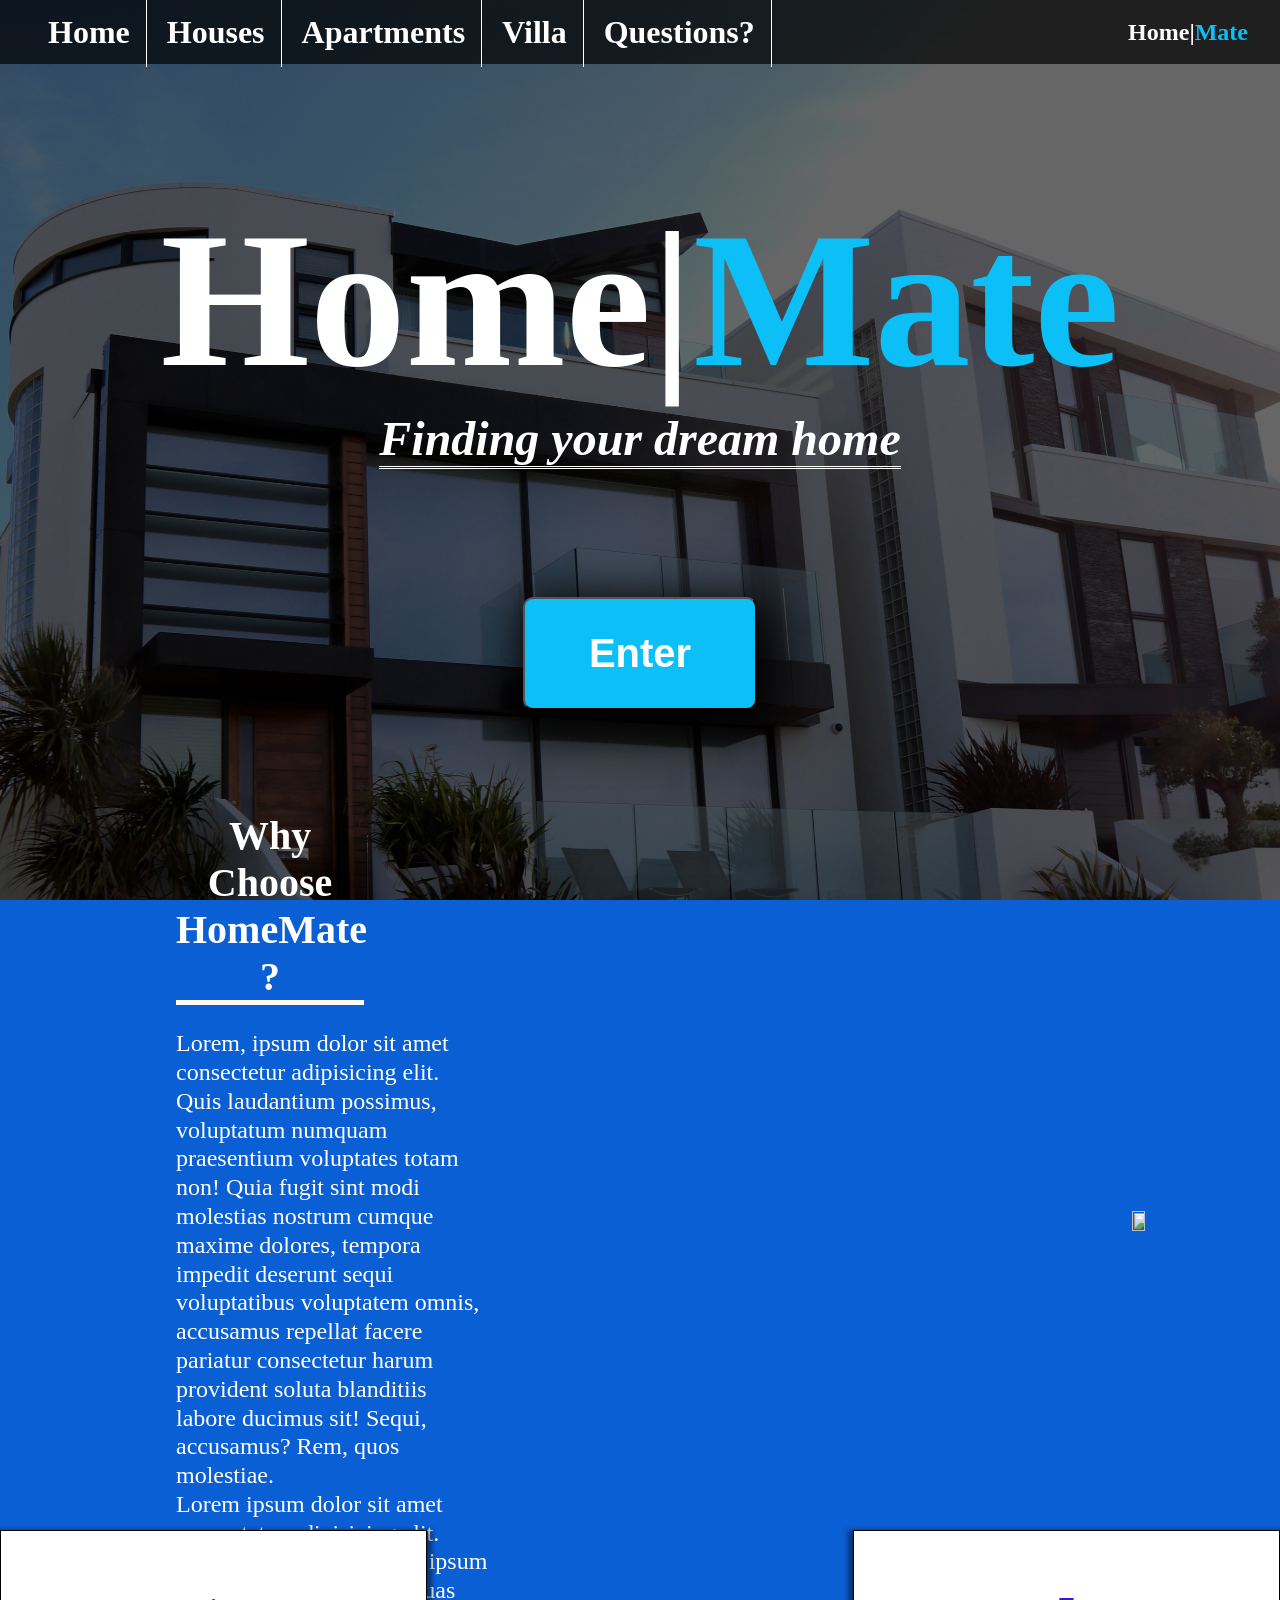
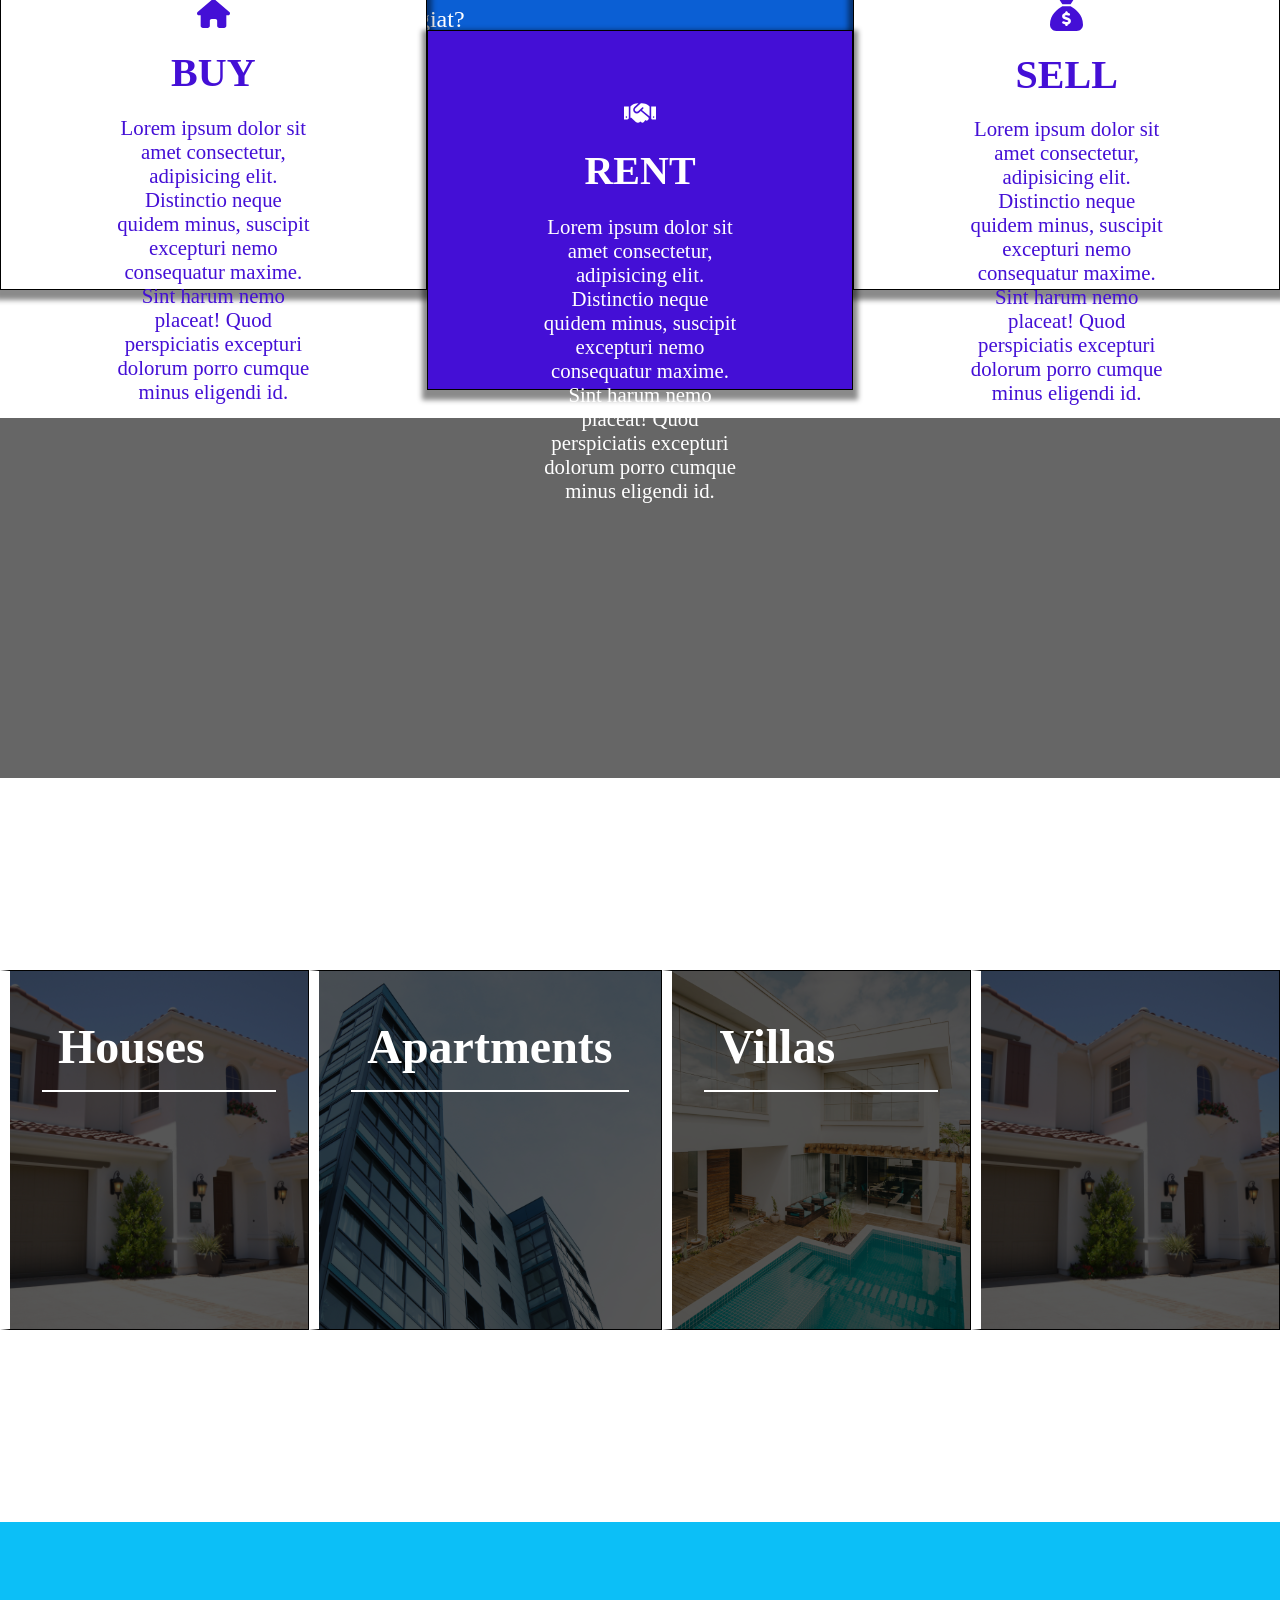
==== index.html @ 6c39e460 "First draft of the landing page Basic design of the landing page." ====
<!DOCTYPE html>

<html>
    <head>
        <meta charset="utf-8">
        <meta http-equiv="X-UA-Compatible" content="IE=edge">
        <title></title>
        <meta name="description" content="">
        <meta name="viewport" content="width=device-width, initial-scale=1">
        <link href="/your_path_to_version_6_files/css/fontawesome.css" rel="stylesheet">
        <link rel="stylesheet" href="css/main.css">
    </head>
    <body>
        <header>
            <nav>
                <ul>
                    <li>Home</li>
                    <li>Houses</li>
                    <li>Apartments</li>
                    <li>Villa</li>
                    <li>Questions?</li>
                </ul>
                <h2>Home|<span data-colour="blue">Mate</h2>
            </nav>
            <div class="hero">
                <h1 class="test">Home|<span data-colour="blue">Mate</span></h1>
                <h2>Finding your dream home</h2>
                <button class="hero-button">Enter</button>
            </div>
        </header>
        <main>
            <div class="description">
                <div class="des-container">
                    <div class="des-text">
                        <h3>Why Choose HomeMate ?</h3>
                <p>Lorem, ipsum dolor sit amet consectetur adipisicing elit. Quis laudantium possimus, voluptatum numquam praesentium voluptates totam non! Quia fugit sint modi molestias nostrum cumque maxime dolores, tempora impedit deserunt sequi voluptatibus voluptatem omnis, accusamus repellat facere pariatur consectetur harum provident soluta blanditiis labore ducimus sit! Sequi, accusamus? Rem, quos molestiae.</p>
                <p>Lorem ipsum dolor sit amet consectetur adipisicing elit. Cumque nesciunt suscipit ipsum aliquam sequi voluptate quas reiciendis tempore sed fugiat?</p>
                    </div>
                    <div class="des-image">
                        <img src="/pexels-sora-shimazaki-5668859.jpg" alt="">
                    </div>
                </div>
            </div>
            <div class="offer-selection">
            <div class="offers" data-bg-colour="white" data-colour-font="blue">
                <img src="/house-solid.svg" alt="">
                <h3>BUY</h3>
                <div class="offers-text">
                    <p>Lorem ipsum dolor sit amet consectetur, adipisicing elit. Distinctio neque quidem minus, suscipit excepturi nemo consequatur maxime. Sint harum nemo placeat! Quod perspiciatis excepturi dolorum porro cumque minus eligendi id.</p>
                </div>
            </div>
            <div class="offers" data-bg-colour="blue" data-colour="white">
                <img src="/handshake-solid.svg" alt="">
                <h3>RENT</h3>
                <div class="offers-text">
                    <p>Lorem ipsum dolor sit amet consectetur, adipisicing elit. Distinctio neque quidem minus, suscipit excepturi nemo consequatur maxime. Sint harum nemo placeat! Quod perspiciatis excepturi dolorum porro cumque minus eligendi id.</p>
                </div>
            </div>
            <div class="offers" data-bg-colour="white" data-colour-font="blue">
                <img src="/sack-dollar-solid.svg" alt="" >
                <h3>SELL</h3>
                <div class="offers-text">
                    <p>Lorem ipsum dolor sit amet consectetur, adipisicing elit. Distinctio neque quidem minus, suscipit excepturi nemo consequatur maxime. Sint harum nemo placeat! Quod perspiciatis excepturi dolorum porro cumque minus eligendi id.</p>
                </div>
            </div>
            </div>
            <div class="img-scroll">
            </div>
            <div class="selection">
                <div class="select house">
                    <h3>Houses</h3>
                </div>
                <div class="select apartment">
                    <h3>Apartments</h3>
                </div>
                <div class="select villa">
                    <h3>Villas</h3>
                </div>
                <div class="select house"></div>
            </div>
        </main>
        <footer>

        </footer>
        
        <script src="" async defer></script>
    </body>
</html>
---- css/main.css ----
*
{
    margin: 0;
    padding: 0;
    box-sizing: border-box;
}

img
{
    max-width: 100%;
    display: block;
}

nav
{
    width: 100%;
    height: 7vh;
    background-color: rgba(0, 0, 0, 0.692);
    color: white;
    position: fixed;
    padding: 2rem;
    display: flex;
    align-items: center;
    justify-content: space-between;

}

nav ul li
{
    display: inline-block;
    font-size: 2rem;
    font-weight: bold;
    padding: 1rem;
    border-right: 1px solid white;
}

.hero
{
    width: 100%;
    min-height: 100vh;
    
    background: url('../hero.jpg');
    background-color: rgba(0,0,0,.6);
    background-blend-mode: multiply;
    background-size: cover;
    background-position: center;
    color: white;
    display: flex;
    align-items: center;
    justify-content: center;
    flex-direction: column;
}


.test
{
    font-size: 12rem;
    
}

[data-colour="blue"]
{
    color: #0CBFF7;
}
[data-bg-colour="blue"]
{
    background-color: #440FD6;
    position: relative;
    top: 100px;
}
[data-bg-colour="white"]
{
    background-color: white;
}
[data-colour="white"]
{
    color: white;
}

[data-colour-font="blue"]
{
    color: #440FD6;
}

.hero h2
{
    font-size: 3rem;
    font-style: italic;
    border-bottom: 3px double white;
}

.hero-button
{
    padding: 2rem 4rem;
    font-size: 2.5rem;
    border-radius: 10px;
    margin-top: 8rem;
    background-color: #0CBFF7;
    color: white;
    box-shadow: 10px 10px 50px 10px black;
    cursor: pointer;
    font-weight: bold;
}

.description
{
    width: 100%;
    height: 70vh;
    background-color: #0B5FD4;
    color: white;
    display: flex;
    align-items: center;
    justify-content: center;
    flex-direction: column;
}

.description h3
{
    width: 60%;
    font-size: 2.5rem;
    border-bottom: 5px solid white;
    text-align: center;
    margin-bottom: 1.5rem;
}

.des-container
{
    width: 80%;
    height: 90%;
    padding-top: 1rem;
    display: flex;
    align-items: center;
    justify-content: space-between;
}

.des-text
{
    max-width: 40%;
    height: auto;
    padding: 3rem;
}

.des-image
{
    max-width: 40%;
    height: auto;
}

.des-image img
{
    width: 80%;
    height: 80%;
}

.des-container p
{
    font-size: 1.5rem;
    line-height: 1.8rem;
}

.offer-selection
{
    background-color: #0B5FD4;
    display: flex;
    align-items: center;
    justify-content: space-between;
    flex-basis: auto;
}

.offers
{
    height: 40vh;
    border: 1px solid black;
    display: flex;
    align-items: center;
    justify-content: space-evenly;
    flex-direction: column;
    padding: 3rem;
    box-shadow: 0 5px 5px 5px rgba(0, 0, 0, 0.459);
}

.offers h3
{
    font-size: 2.5rem;
    
}

.offers img
{
    width: 10%;
    height: auto;
}

.offers-text
{
    width: 60%;
    height: 40%;
    font-size: 1.3rem;
    line-height: 1.5rem;
    text-align: center;
}

.img-scroll
{
    margin-top: 8rem;
    width: 100%;
    height: 40vh;
 background-image: url('/pexels-allyson-salness-8288962.jpg');
 background-color: rgba(0,0,0,.6);
 background-blend-mode: multiply;
 background-size: cover;
 background-attachment: fixed;
  background-position: center;
}

footer
{
    width: 100%;
    height: 10vh;
    background-color: #0CBFF7;
}

.selection
{
    margin-block: 12rem;
    width: 100%;
    height: 40vh;
    display: flex;
    flex-basis: auto;
}

.select
{
    border: 1px solid black;
    height: 100%;
    padding: 2rem;
    width: 30%;
    
    
}

.house
{
    background-image: url('/house.jpg');
    background-color: #000000a9;
    background-blend-mode: multiply;
    background-position: center;
    background-size: cover;
    border-left: 10px solid white;
}

.villa
{
    background-image: url('/villa.jpg');
    background-color: #000000a9;
    background-blend-mode: multiply;
    background-position: center;
    background-size: cover;
    border-left: 10px solid white;
}

.apartment
{
    background-image: url('/apartment.jpg');
    background-color: #000000a9;
    background-blend-mode: multiply;
    background-position: center;
    background-size: cover;
    border-left: 10px solid white;
}

.select h3
{
    padding: 1rem;
    font-size: 3rem;
    border-bottom: 2px solid white;
    color: white;
}
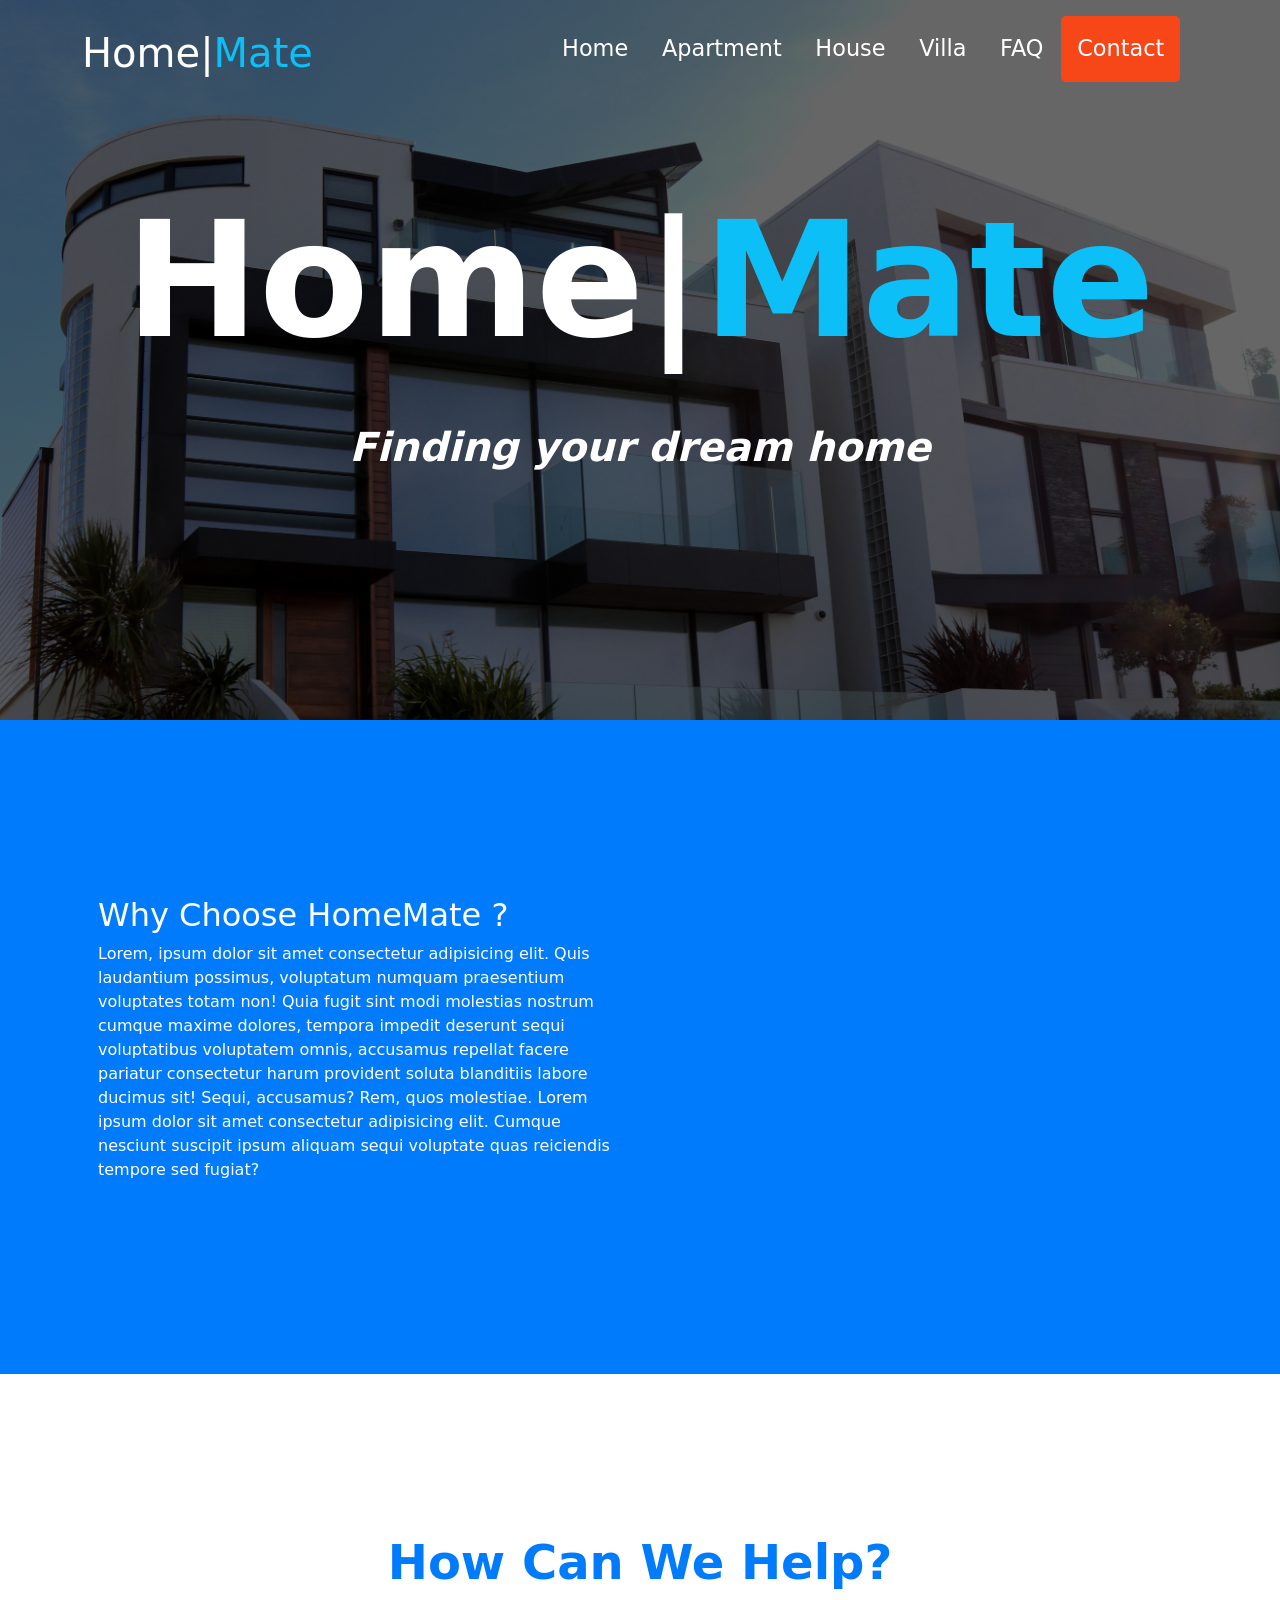
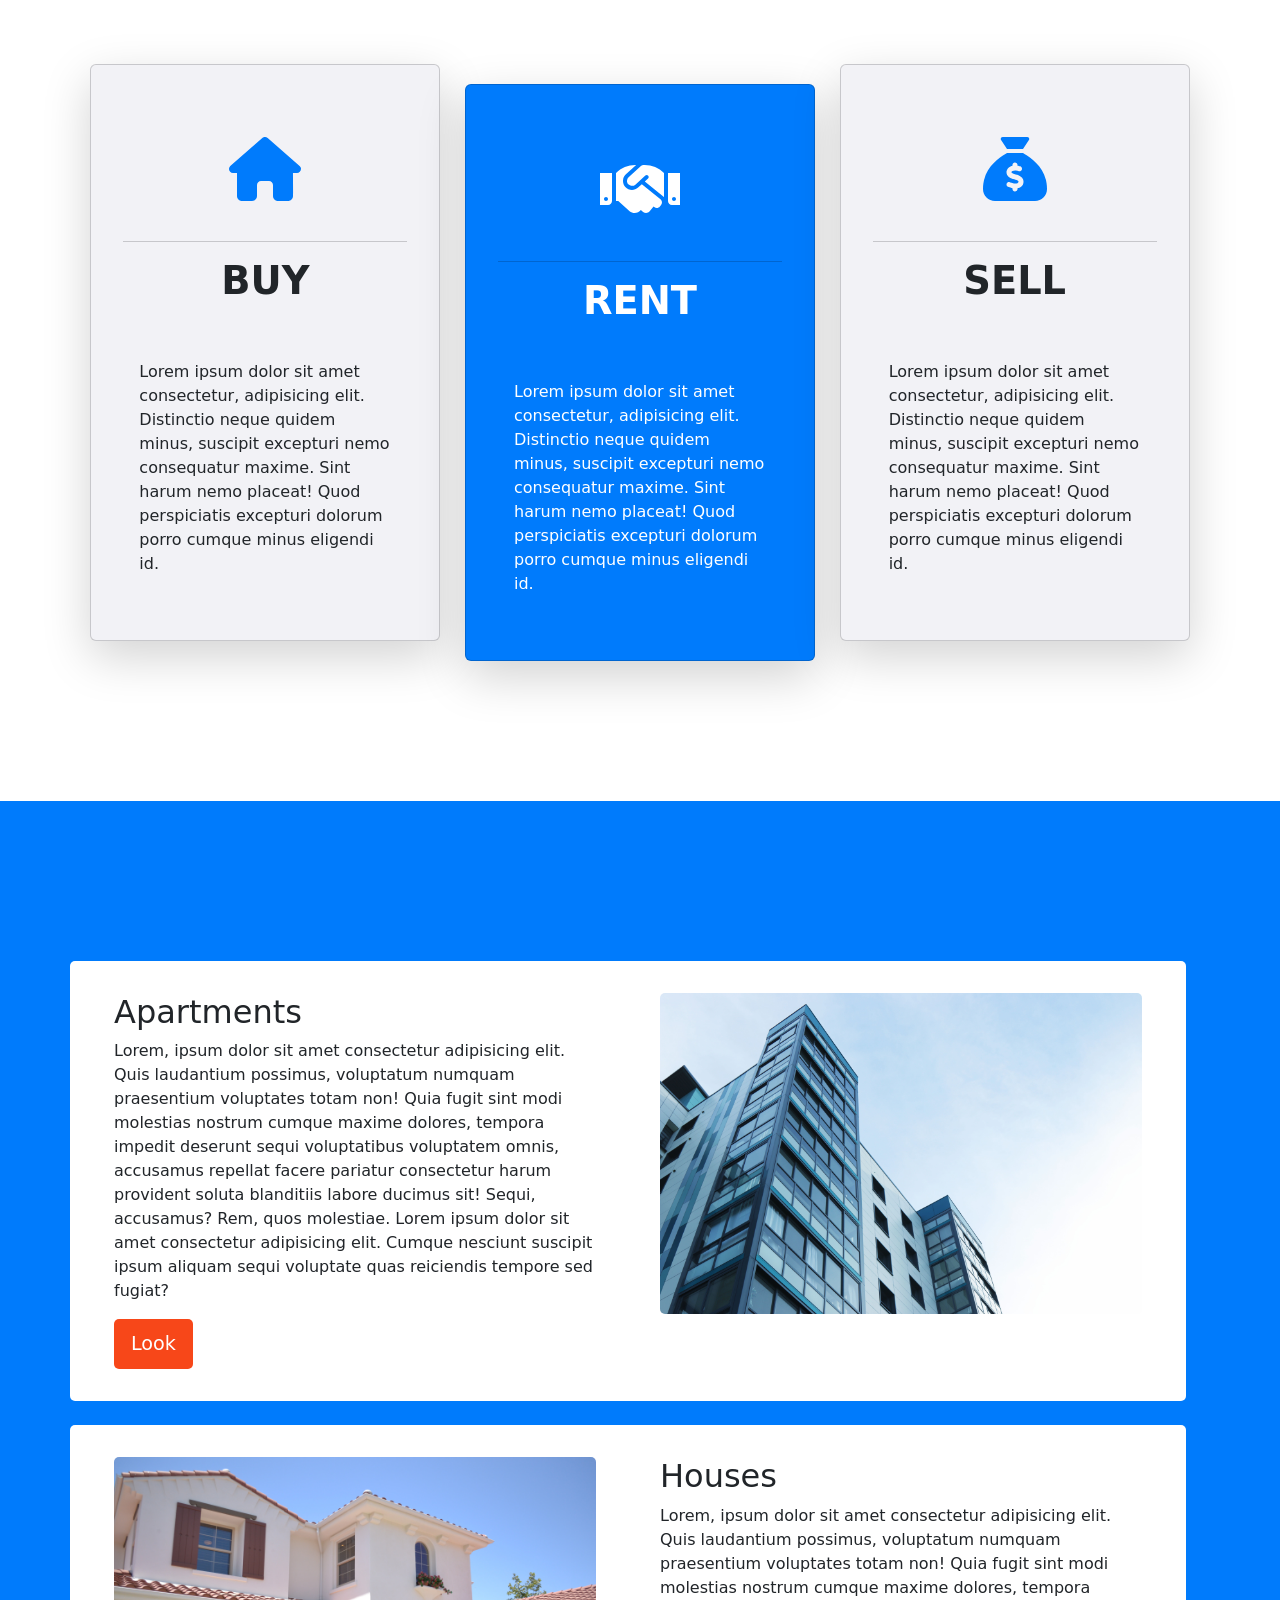
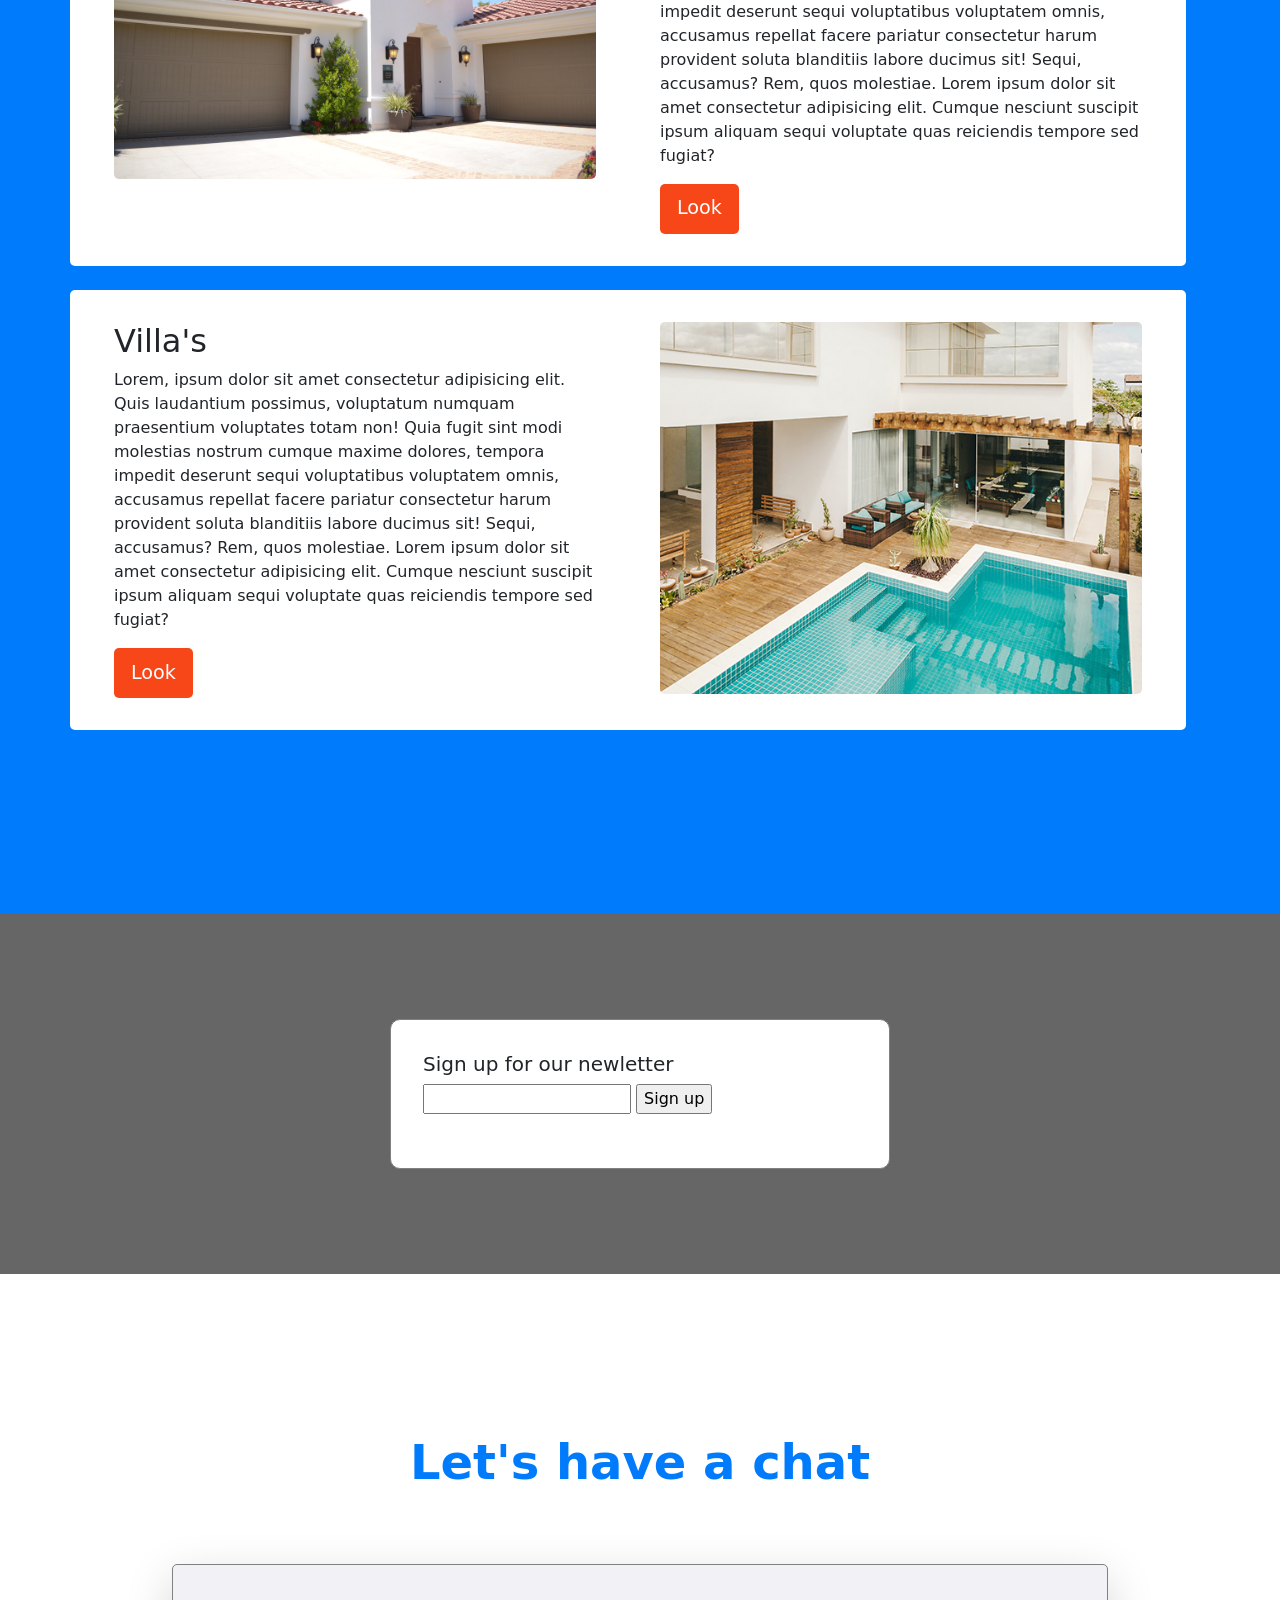
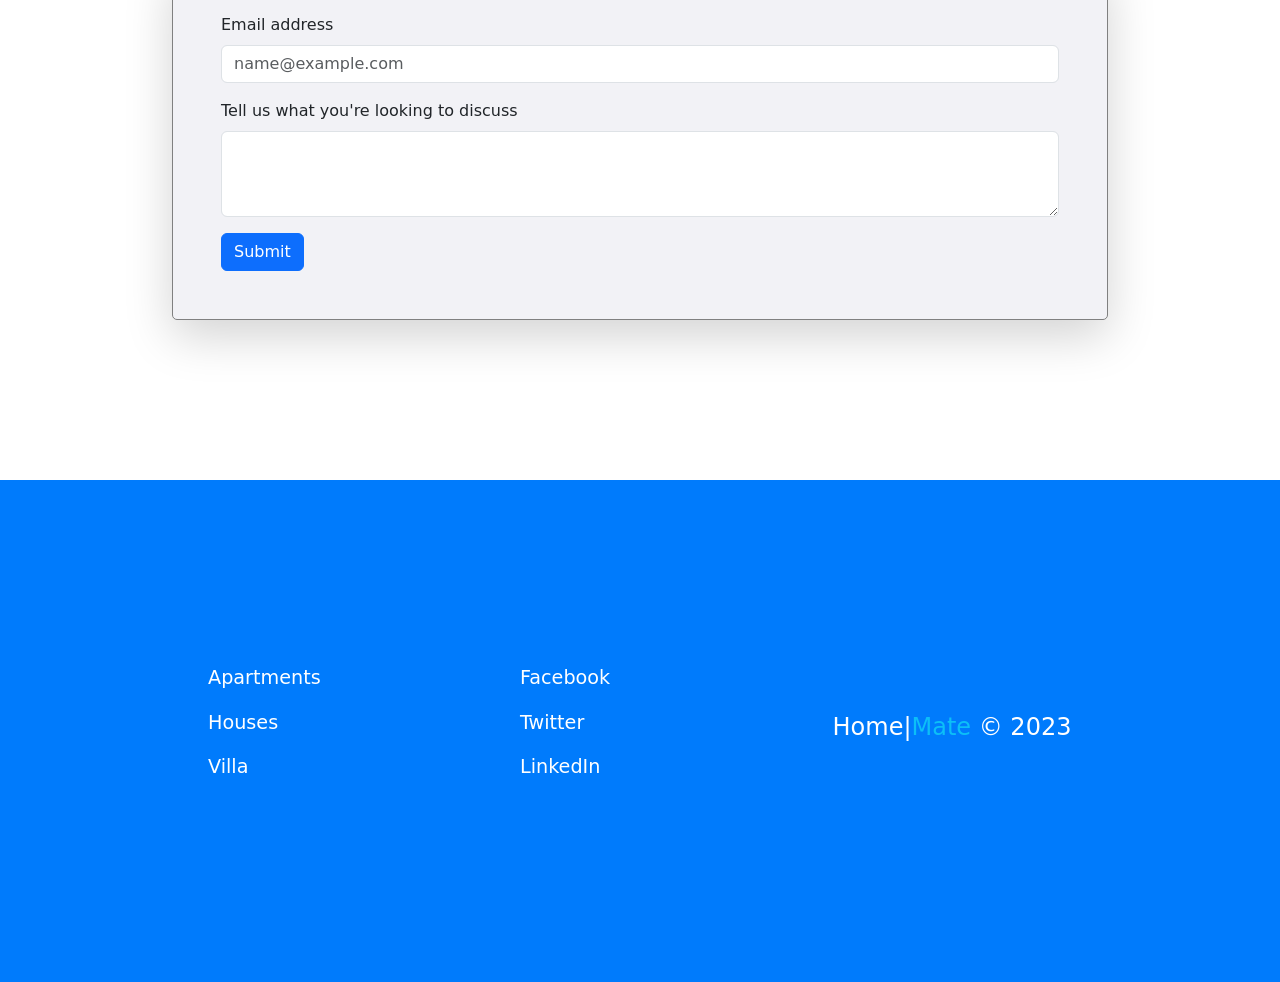
==== commit 1da20eaa: "This is a quick one day template home page" ====
--- a/index.html
+++ b/index.html
@@ -1,88 +1,173 @@
-<!DOCTYPE html>
-
-<html>
-    <head>
-        <meta charset="utf-8">
-        <meta http-equiv="X-UA-Compatible" content="IE=edge">
-        <title></title>
-        <meta name="description" content="">
-        <meta name="viewport" content="width=device-width, initial-scale=1">
-        <link href="/your_path_to_version_6_files/css/fontawesome.css" rel="stylesheet">
-        <link rel="stylesheet" href="css/main.css">
-    </head>
-    <body>
-        <header>
-            <nav>
-                <ul>
-                    <li>Home</li>
-                    <li>Houses</li>
-                    <li>Apartments</li>
-                    <li>Villa</li>
-                    <li>Questions?</li>
-                </ul>
-                <h2>Home|<span data-colour="blue">Mate</h2>
-            </nav>
-            <div class="hero">
-                <h1 class="test">Home|<span data-colour="blue">Mate</span></h1>
-                <h2>Finding your dream home</h2>
-                <button class="hero-button">Enter</button>
-            </div>
-        </header>
-        <main>
-            <div class="description">
-                <div class="des-container">
-                    <div class="des-text">
-                        <h3>Why Choose HomeMate ?</h3>
-                <p>Lorem, ipsum dolor sit amet consectetur adipisicing elit. Quis laudantium possimus, voluptatum numquam praesentium voluptates totam non! Quia fugit sint modi molestias nostrum cumque maxime dolores, tempora impedit deserunt sequi voluptatibus voluptatem omnis, accusamus repellat facere pariatur consectetur harum provident soluta blanditiis labore ducimus sit! Sequi, accusamus? Rem, quos molestiae.</p>
-                <p>Lorem ipsum dolor sit amet consectetur adipisicing elit. Cumque nesciunt suscipit ipsum aliquam sequi voluptate quas reiciendis tempore sed fugiat?</p>
-                    </div>
-                    <div class="des-image">
-                        <img src="/pexels-sora-shimazaki-5668859.jpg" alt="">
-                    </div>
-                </div>
-            </div>
-            <div class="offer-selection">
-            <div class="offers" data-bg-colour="white" data-colour-font="blue">
-                <img src="/house-solid.svg" alt="">
-                <h3>BUY</h3>
-                <div class="offers-text">
-                    <p>Lorem ipsum dolor sit amet consectetur, adipisicing elit. Distinctio neque quidem minus, suscipit excepturi nemo consequatur maxime. Sint harum nemo placeat! Quod perspiciatis excepturi dolorum porro cumque minus eligendi id.</p>
-                </div>
-            </div>
-            <div class="offers" data-bg-colour="blue" data-colour="white">
-                <img src="/handshake-solid.svg" alt="">
-                <h3>RENT</h3>
-                <div class="offers-text">
-                    <p>Lorem ipsum dolor sit amet consectetur, adipisicing elit. Distinctio neque quidem minus, suscipit excepturi nemo consequatur maxime. Sint harum nemo placeat! Quod perspiciatis excepturi dolorum porro cumque minus eligendi id.</p>
-                </div>
-            </div>
-            <div class="offers" data-bg-colour="white" data-colour-font="blue">
-                <img src="/sack-dollar-solid.svg" alt="" >
-                <h3>SELL</h3>
-                <div class="offers-text">
-                    <p>Lorem ipsum dolor sit amet consectetur, adipisicing elit. Distinctio neque quidem minus, suscipit excepturi nemo consequatur maxime. Sint harum nemo placeat! Quod perspiciatis excepturi dolorum porro cumque minus eligendi id.</p>
-                </div>
-            </div>
-            </div>
-            <div class="img-scroll">
-            </div>
-            <div class="selection">
-                <div class="select house">
-                    <h3>Houses</h3>
-                </div>
-                <div class="select apartment">
-                    <h3>Apartments</h3>
-                </div>
-                <div class="select villa">
-                    <h3>Villas</h3>
-                </div>
-                <div class="select house"></div>
-            </div>
-        </main>
-        <footer>
-
-        </footer>
-        
-        <script src="" async defer></script>
-    </body>
+<!doctype html>
+<html lang="en">
+    <head>
+<meta name="description" content="">
+<meta http-equiv="Content-Type" content="text/html;charset=UTF-8">
+<title>Home-Mate</title>
+<link href="https://cdn.jsdelivr.net/npm/bootstrap@5.0.2/dist/css/bootstrap.min.css" rel="stylesheet" integrity="sha384-EVSTQN3/azprG1Anm3QDgpJLIm9Nao0Yz1ztcQTwFspd3yD65VohhpuuCOmLASjC" crossorigin="anonymous">
+<link rel="stylesheet" href="css/style.css">
+    </head>
+    <body>
+        <header class="head">
+            <nav class="container nav-test">
+                <div class="logo">
+                    <h1>Home|<span class="babyblue">Mate</span></h1>
+                </div>
+                <ul>
+                    <li>Home</li>
+                    <li>Apartment</li>
+                    <li>House</li>
+                    <li>Villa</li>
+                    <li>FAQ</li>
+                    <li class="cta-button-li">Contact</li>
+                </ul>
+            </nav>
+
+            <div class="hero">
+                <p class="hero-main">Home|<span class="babyblue">Mate</span></p>
+                <p class="hero-sub">Finding your dream home</p>
+
+            </div>
+        </header>
+        <main>
+            <div class="description-bg container-fluid">
+            <section class="description container row">
+                <div class="col description-text">
+                    <h2>Why Choose HomeMate ?</h2>
+                    <p>Lorem, ipsum dolor sit amet consectetur adipisicing elit. Quis laudantium possimus, voluptatum numquam praesentium voluptates totam non! Quia fugit sint modi molestias nostrum cumque maxime dolores, tempora impedit deserunt sequi voluptatibus voluptatem omnis, accusamus repellat facere pariatur consectetur harum provident soluta blanditiis labore ducimus sit! Sequi, accusamus? Rem, quos molestiae. Lorem ipsum dolor sit amet consectetur adipisicing elit. Cumque nesciunt suscipit ipsum aliquam sequi voluptate quas reiciendis tempore sed fugiat?</p>
+                </div>
+                <div class="col description-img">
+                    <img src="hand.jpg" alt="">
+                </div>
+            </section>
+            </div>
+            <div class="cards-bg container-fluid">
+                <h2>How Can We Help?</h2>
+                <section class="cards container row gx-3">
+                    <div class="col card-div">
+                        <div class="card c-1 shadow-lg">
+                            <div class="card-header">
+                                <img src="/house-solid.svg" class="card-img-top img-fluid" alt="...">
+                            </div>
+                            <div class="card-body">
+                                <h3>BUY</h2>
+                                <p>Lorem ipsum dolor sit amet consectetur, adipisicing elit. Distinctio neque quidem minus, suscipit excepturi nemo consequatur maxime. Sint harum nemo placeat! Quod perspiciatis excepturi dolorum porro cumque minus eligendi id.</p>
+                            </div>
+                        </div>
+                    </div>
+
+                    <div class="col card-div">
+                        <div class="card c-2 shadow-lg">
+                            <div class="card-header">
+                                <img src="/handshake-solid.svg" class="card-img-top img-fluid" alt="...">
+                            </div>
+                            <div class="card-body">
+                                <h3>RENT</h2>
+                                <p>Lorem ipsum dolor sit amet consectetur, adipisicing elit. Distinctio neque quidem minus, suscipit excepturi nemo consequatur maxime. Sint harum nemo placeat! Quod perspiciatis excepturi dolorum porro cumque minus eligendi id.</p>
+                            </div>
+                        </div>
+                    </div>
+
+                    <div class="col card-div">
+                        <div class="card c-3 shadow-lg">
+                            <div class="card-header">
+                                <img src="/sack-dollar-solid.svg" class="card-img-top img-fluid" alt="...">
+                            </div>
+                            <div class="card-body">
+                                <h3>SELL</h2>
+                                <p>Lorem ipsum dolor sit amet consectetur, adipisicing elit. Distinctio neque quidem minus, suscipit excepturi nemo consequatur maxime. Sint harum nemo placeat! Quod perspiciatis excepturi dolorum porro cumque minus eligendi id.</p>
+                            </div>
+                        </div>
+                    </div>
+
+                </section>
+                </div>
+
+                <div class="buildings-bg container-fluid">
+                    <section>
+                    <div class="buildings container row">
+                        <div class="col building-text b-1-t">
+                            <h2>Apartments</h2>
+                            <p>Lorem, ipsum dolor sit amet consectetur adipisicing elit. Quis laudantium possimus, voluptatum numquam praesentium voluptates totam non! Quia fugit sint modi molestias nostrum cumque maxime dolores, tempora impedit deserunt sequi voluptatibus voluptatem omnis, accusamus repellat facere pariatur consectetur harum provident soluta blanditiis labore ducimus sit! Sequi, accusamus? Rem, quos molestiae. Lorem ipsum dolor sit amet consectetur adipisicing elit. Cumque nesciunt suscipit ipsum aliquam sequi voluptate quas reiciendis tempore sed fugiat?</p>
+                            <button class="btn cta-button" type="button">Look</button>
+                        </div>
+                        <div class="col building-img b-1-i">
+                            <img src="apartment.jpg" alt="">
+                        </div>
+                    </div>
+
+                    <div class="buildings container row">
+                        <div class="col building-img">
+                            <img src="house.jpg" alt="">
+                        </div>
+                        <div class="col building-text">
+                            <h2>Houses</h2>
+                            <p>Lorem, ipsum dolor sit amet consectetur adipisicing elit. Quis laudantium possimus, voluptatum numquam praesentium voluptates totam non! Quia fugit sint modi molestias nostrum cumque maxime dolores, tempora impedit deserunt sequi voluptatibus voluptatem omnis, accusamus repellat facere pariatur consectetur harum provident soluta blanditiis labore ducimus sit! Sequi, accusamus? Rem, quos molestiae. Lorem ipsum dolor sit amet consectetur adipisicing elit. Cumque nesciunt suscipit ipsum aliquam sequi voluptate quas reiciendis tempore sed fugiat?</p>
+                            <button class="btn cta-button" type="button">Look</button>
+                        </div>
+                        
+                    </div>
+
+                    <div class="buildings container row">
+                        <div class="col building-text b-3-t">
+                            <h2>Villa's</h2>
+                            <p>Lorem, ipsum dolor sit amet consectetur adipisicing elit. Quis laudantium possimus, voluptatum numquam praesentium voluptates totam non! Quia fugit sint modi molestias nostrum cumque maxime dolores, tempora impedit deserunt sequi voluptatibus voluptatem omnis, accusamus repellat facere pariatur consectetur harum provident soluta blanditiis labore ducimus sit! Sequi, accusamus? Rem, quos molestiae. Lorem ipsum dolor sit amet consectetur adipisicing elit. Cumque nesciunt suscipit ipsum aliquam sequi voluptate quas reiciendis tempore sed fugiat?</p>
+                            <button class="btn cta-button" type="button">Look</button>
+                        </div>
+                        <div class="col building-img b-3-i">
+                            <img src="re-villa.jpg" alt="">
+                        </div>
+                    </div>
+                </section>
+                    </div>
+
+                    <div class="img-scroll">
+                        <form class="news-letter" action="">
+                            <h5>Sign up for our newletter</h5>
+                            <input type="text">
+                            <input type="button" value="Sign up">
+                        </form>
+                    </div>
+
+                <div class="form-bg container-fluid">
+                <section class="form container">
+                    <h2>Let's have a chat</h2>
+                    <form class="shadow-lg">
+                        <div class="mb-3">
+                            <label for="exampleFormControlInput1" class="form-label">Email address</label>
+                            <input type="email" class="form-control" id="exampleFormControlInput1" placeholder="name@example.com">
+                          </div>
+                          <div class="mb-3">
+                            <label for="exampleFormControlTextarea1" class="form-label">Tell us what you're looking to discuss</label>
+                            <textarea class="form-control" id="exampleFormControlTextarea1" rows="3"></textarea>
+                          </div>
+                        <button type="submit" class="btn btn-primary">Submit</button>
+                      </form>
+                </section>
+                </div>
+        </main>
+        <footer class="footer-bg container-fluid">
+            <div class="footer container row">
+                <div class="col footer-list">
+                    <ul>
+                        <li>Apartments</li>
+                        <li>Houses</li>
+                        <li>Villa</li>
+                    </ul>
+                </div>
+                <div class="col footer-list">
+                    <ul>
+                    <li>Facebook</li>
+                    <li>Twitter</li>
+                    <li>LinkedIn</li>
+                    </ul>
+            </div>
+            <div class="col footer-copy" >
+                <h4>Home|<span class="babyblue">Mate</span> © 2023</h4>
+            </div>
+        </footer>
+        
+        <script src="https://cdn.jsdelivr.net/npm/bootstrap@5.0.2/dist/js/bootstrap.bundle.min.js" integrity="sha384-MrcW6ZMFYlzcLA8Nl+NtUVF0sA7MsXsP1UyJoMp4YLEuNSfAP+JcXn/tWtIaxVXM" crossorigin="anonymous"></script>
+        <script src="main.js"></script>
+    </body>
 </html>
--- a/css/style.css
+++ b/css/style.css
@@ -0,0 +1,338 @@
+:root
+{
+    --light-blue: #0CBFF7;
+    --blue: #008CE0;
+    --dark-blue: #007BFC;
+    --white: #fff;
+    --cta: #F74719;
+    --cta2: #F79D00;
+    --white-grey: #F2F2F6;
+
+}
+
+img
+{
+    width: 100%;
+}
+
+.babyblue
+{
+    color: var(--light-blue);
+}
+
+
+header
+{
+    color: var(--white);
+    background-image: url("../hero.jpg");
+    background-color: rgba(0,0,0,.6);
+    background-blend-mode: multiply;
+    min-height: 80vh;
+    background-size: cover;
+    background-position: center;
+}
+
+nav
+{
+    display: flex;
+    justify-content: space-between;
+    position: fixed;
+    top: 0;
+    left: 50%;
+    transform: translate(-50%,0);
+    margin: auto;
+    z-index: 10;
+
+}
+
+.nav-bg
+{
+    background-color: rgba(0,0,0,.6);
+    transition: all 0.3s linear;
+}
+
+.logo
+{
+    flex-basis: 20%;
+    display: flex;
+    justify-content: center;
+    align-items: center;
+}
+
+nav ul
+{
+    display: flex;
+    padding: 1rem;
+    list-style-type: none;
+    flex-basis: 60%;
+    display: flex;
+    justify-content: space-evenly;
+}
+
+nav ul li
+{
+    padding: 1rem;
+    font-size: 1.4rem;
+}
+
+.hero
+{
+    position: absolute;
+    left: 50%;
+    top: 30%;
+    transform: translate(-50%,-30%);
+    text-align: center;
+}
+
+.hero-main
+{
+    font-size: 10rem;
+    font-weight: bold;
+}
+
+.hero-sub
+{
+    font-size: 2.5rem;
+    font-weight: bold;
+    text-align: center;
+    font-style: italic;
+    padding-bottom: 2rem;
+}
+
+
+.cta-button
+{
+    background-color: var(--cta);
+    color: var(--white);
+    font-weight: 500;
+    font-size: 1.2rem;
+    padding: 0.6rem 1rem;
+    border-radius: 5px;
+}
+
+.cta-button-li
+{
+    background-color: var(--cta);
+    color: var(--white);
+    border-radius: 5px;
+}
+
+.description
+{
+    color: white;
+    padding: 1rem;
+}
+
+.description-bg
+{
+    padding: 10rem 3rem;
+    background-color: var(--dark-blue);
+    display: flex;
+    justify-content: center;
+}
+
+.description-text
+{
+    display: flex;
+    justify-content: center;
+    align-items: start;
+    flex-flow: column;
+}
+
+.description-img img
+{
+    border-radius: 5px;
+}
+
+.cards-bg
+{
+    padding: 10rem 3rem;
+    background-color: var(--white);
+    display: flex;
+    justify-content: center;
+    align-items: center;
+    flex-flow: column;
+}
+
+.cards-bg h2
+{
+    padding-bottom: 4rem;
+    font-weight: bold;
+    font-size: 3rem;
+    color: var(--dark-blue);
+}
+
+
+.card-div
+{
+    display: flex;
+    justify-content: center;
+    position: relative;
+}
+
+.card
+{
+    max-width: 350px;
+    padding: 2rem;
+   
+}
+
+.card h3
+{
+    font-size: 2.4rem;
+    font-weight: bold;
+    text-align: center;
+    padding-bottom: 3rem;
+}
+
+.card-header
+{
+    display: flex;
+    justify-content: center;
+    background-color: transparent;
+}
+
+.card-img-top
+{
+    max-width: 8rem;
+    max-height: 8rem;
+    padding-block: 2rem;
+}
+
+.c-1
+{
+    background-color: var(--white-grey);
+}
+
+.c-2
+{
+    background-color: var(--dark-blue);
+    color: var(--white);
+    position: absolute;
+    bottom: -20px;
+}
+
+.c-3
+{
+    background-color: var(--white-grey);
+}
+
+.buildings
+{
+    background-color: var(--white);
+    margin-bottom: 1.5rem;
+    border-radius: 5px;
+}
+
+.buildings-bg
+{
+    padding: 10rem 3rem;
+    background-color: var(--dark-blue);
+    display: flex;
+    justify-content: center;
+}
+
+.building-text
+{
+    display: flex;
+    justify-content: center;
+    align-items: start;
+    flex-flow: column;
+    padding: 2rem;
+}
+
+.building-img
+{
+    max-height: 580px;
+    padding: 2rem;
+    background-color: var(--white);
+}
+
+.building-img img
+{
+    border-radius: 5px;
+}
+
+.img-scroll
+{
+    width: 100%;
+    height: 40vh;
+ background-image: url('/pexels-allyson-salness-8288962.jpg');
+ background-color: rgba(0,0,0,.6);
+ background-blend-mode: multiply;
+ background-size: cover;
+ background-attachment: fixed;
+  background-position: center;
+  position: relative;
+}
+
+.news-letter
+{
+    background-color: white;
+    width: 500px;
+    height: 150px;
+    padding: 2rem;
+    position: absolute;
+    top: 50%;
+    left: 50%;
+    transform: translate(-50%, -50%);
+    border-radius: 10px;
+}
+
+.form-bg
+{
+    padding: 10rem;
+    background-color: var(--white);
+    display: flex;
+    justify-content: center;
+}
+
+form
+{
+    background-color: var(--white-grey);
+    padding: 3rem;
+    border: 1px solid grey;
+    border-radius: 5px;
+}
+
+.form h2
+{
+    text-align: center;
+    padding-bottom: 4rem;
+    font-weight: bold;
+    font-size: 3rem;
+    color: var(--dark-blue);
+}
+
+.footer-bg
+{
+    padding: 10rem;
+    background-color: var(--dark-blue);
+    display: flex;
+    justify-content: center;
+}
+
+.footer
+{
+    color: var(--white);
+}
+
+.footer-list ul
+{
+    padding: 1rem;
+    list-style-type: none;
+}
+
+.footer-list ul li
+{
+    font-size: 1.2rem;
+    padding: 0.5rem;
+
+}
+
+.footer-copy
+{
+    display: flex;
+    justify-content: center;
+    align-items: center;
+}
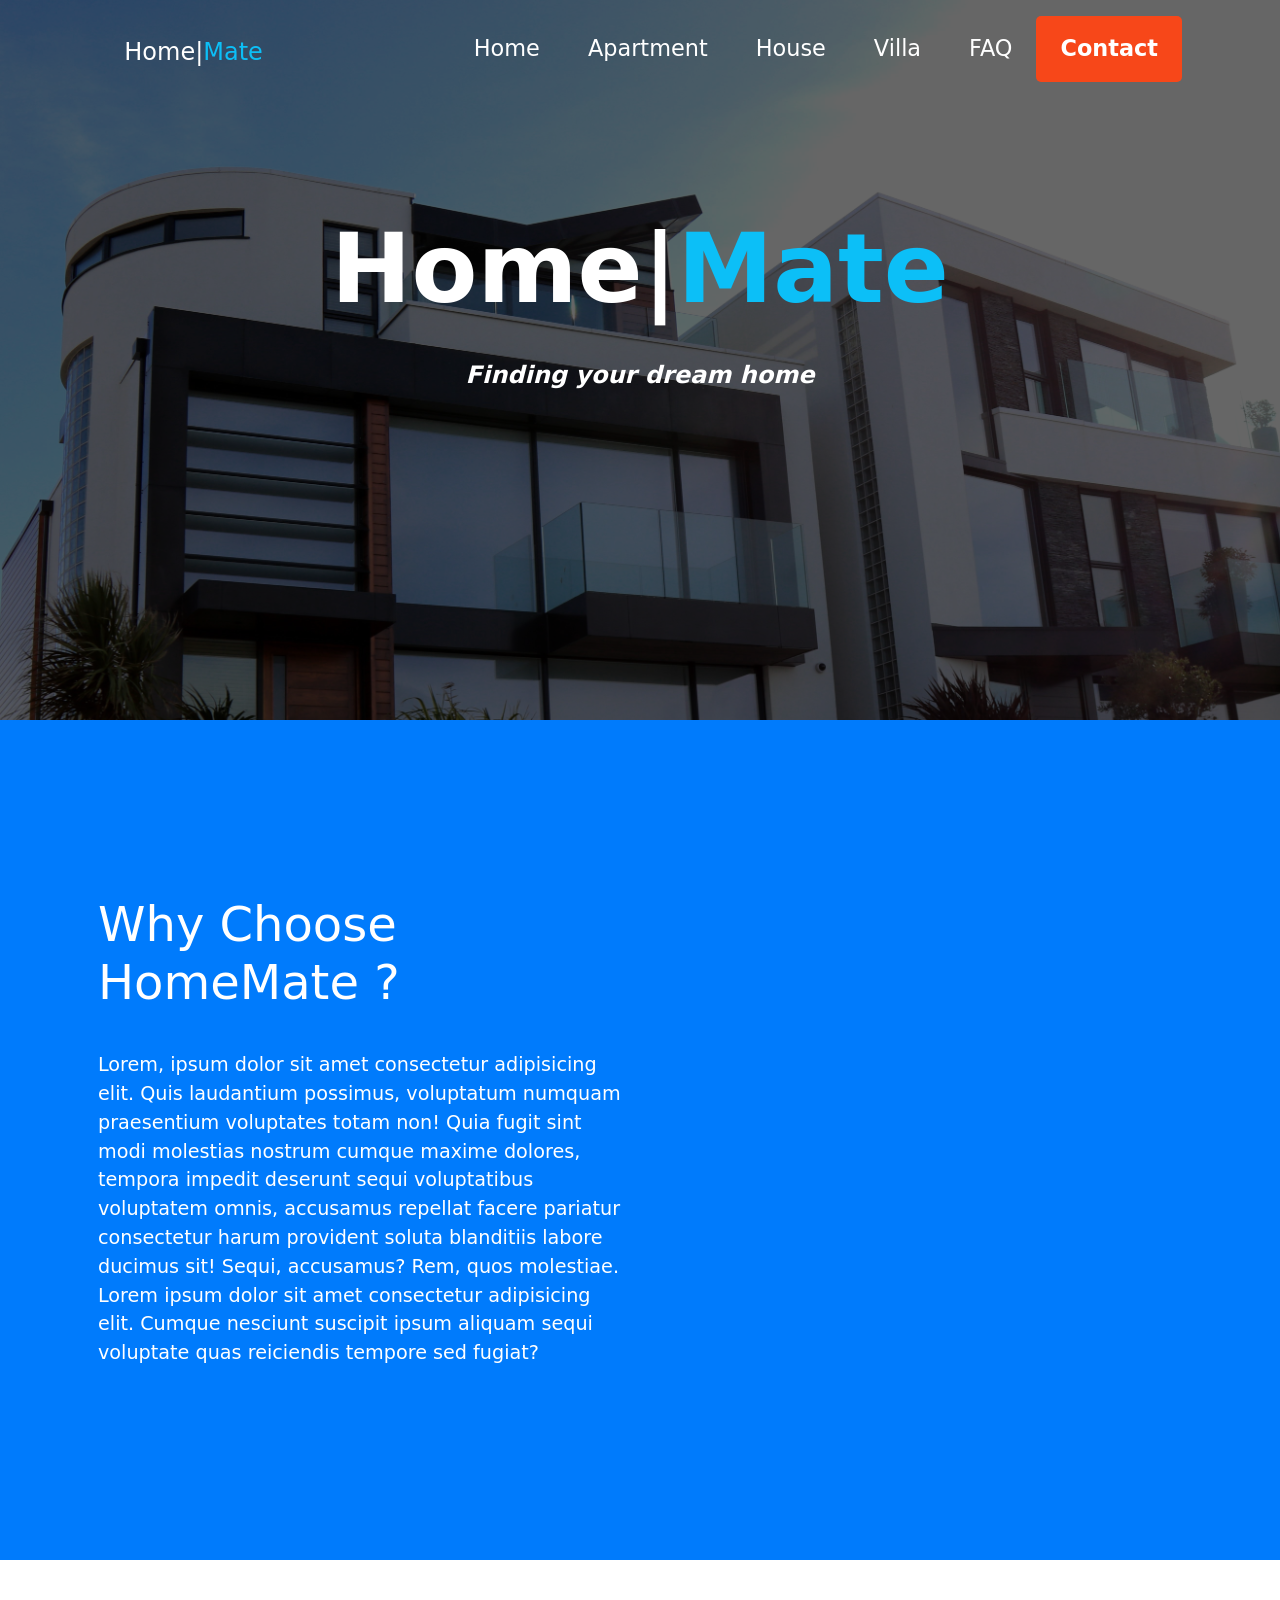
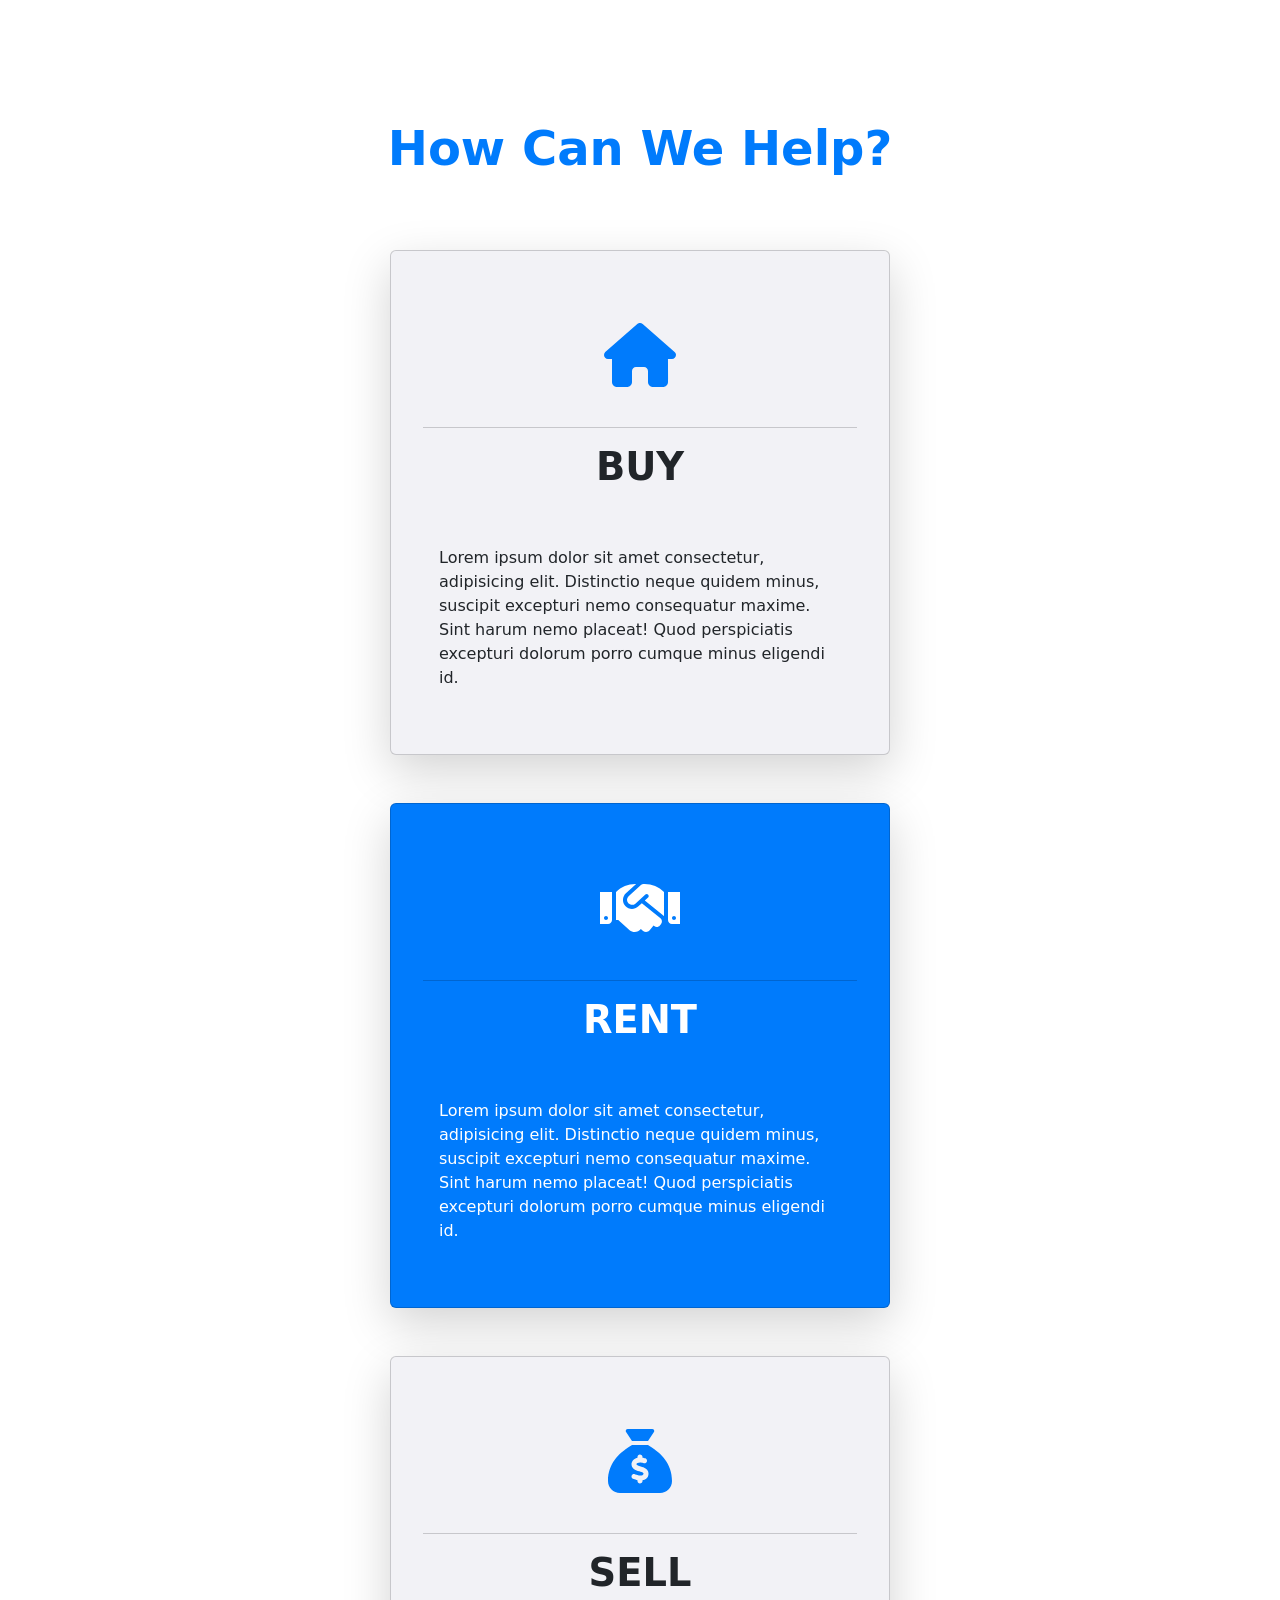
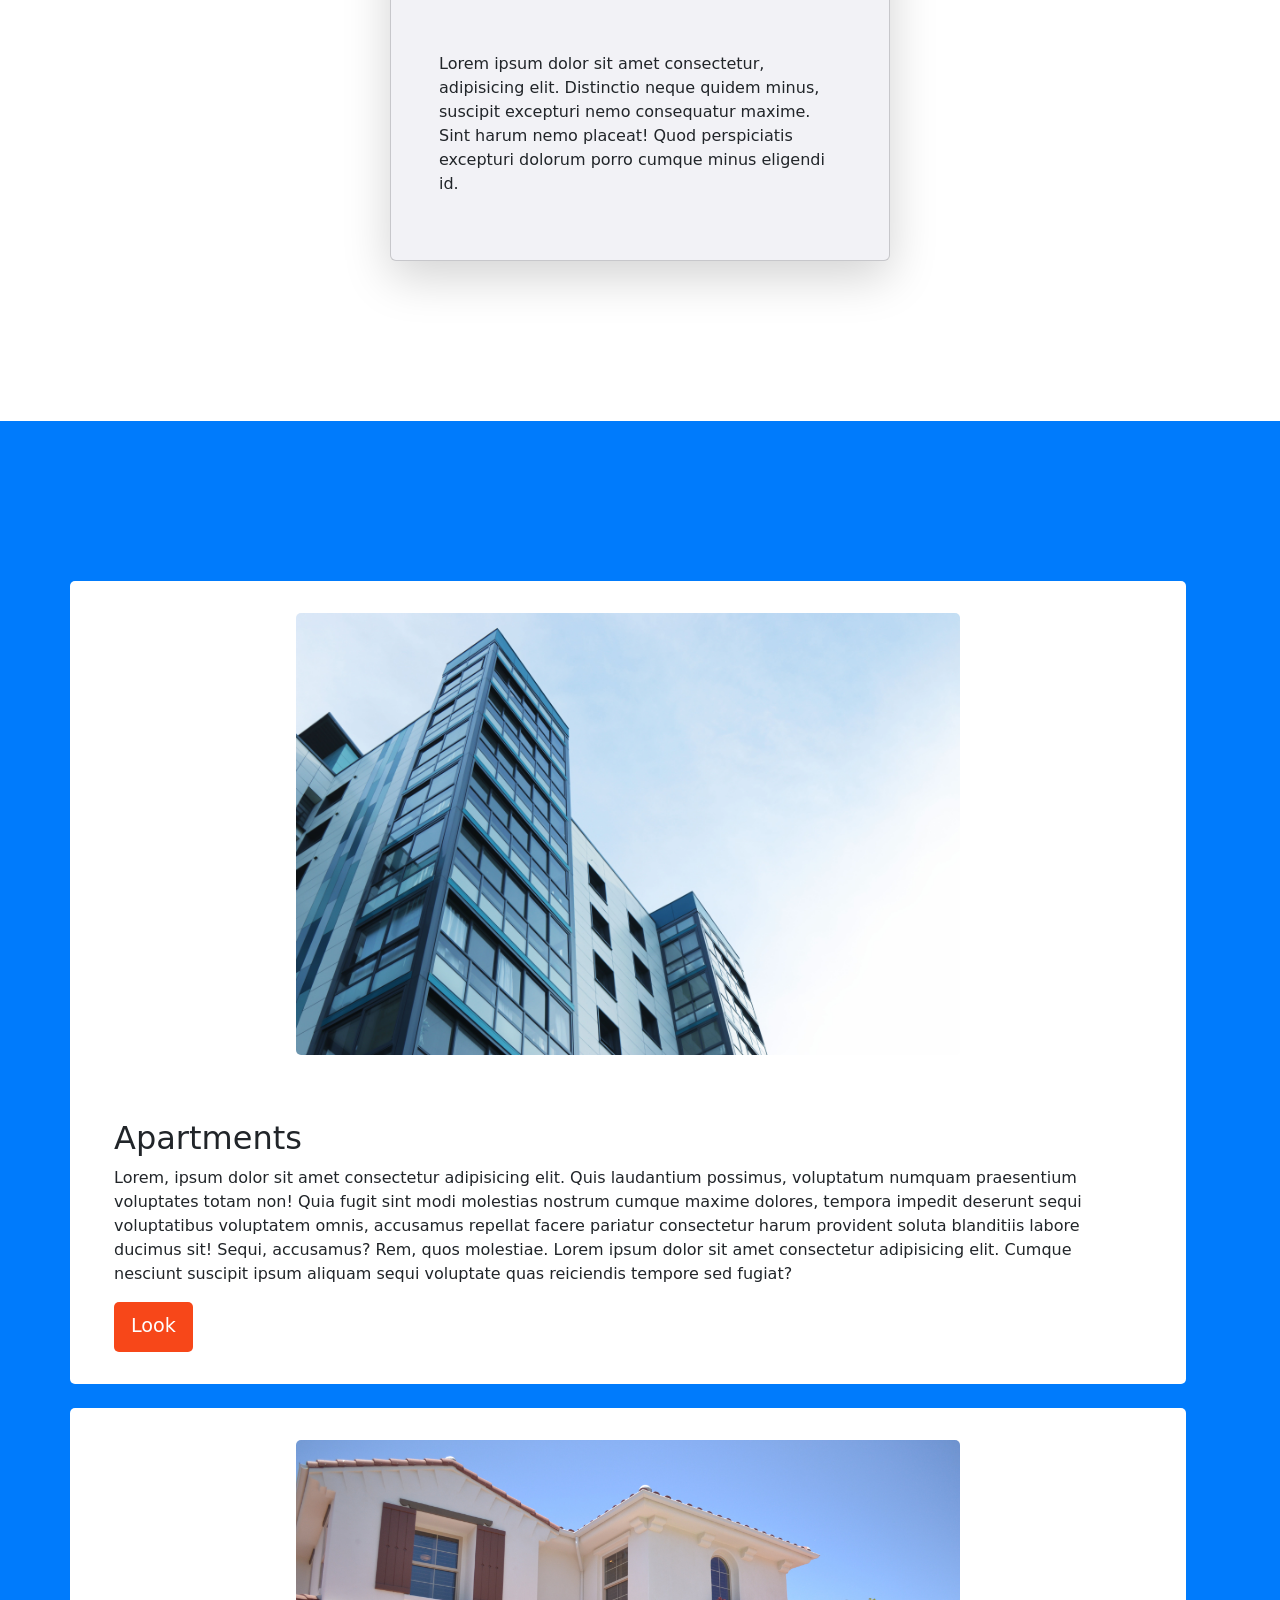
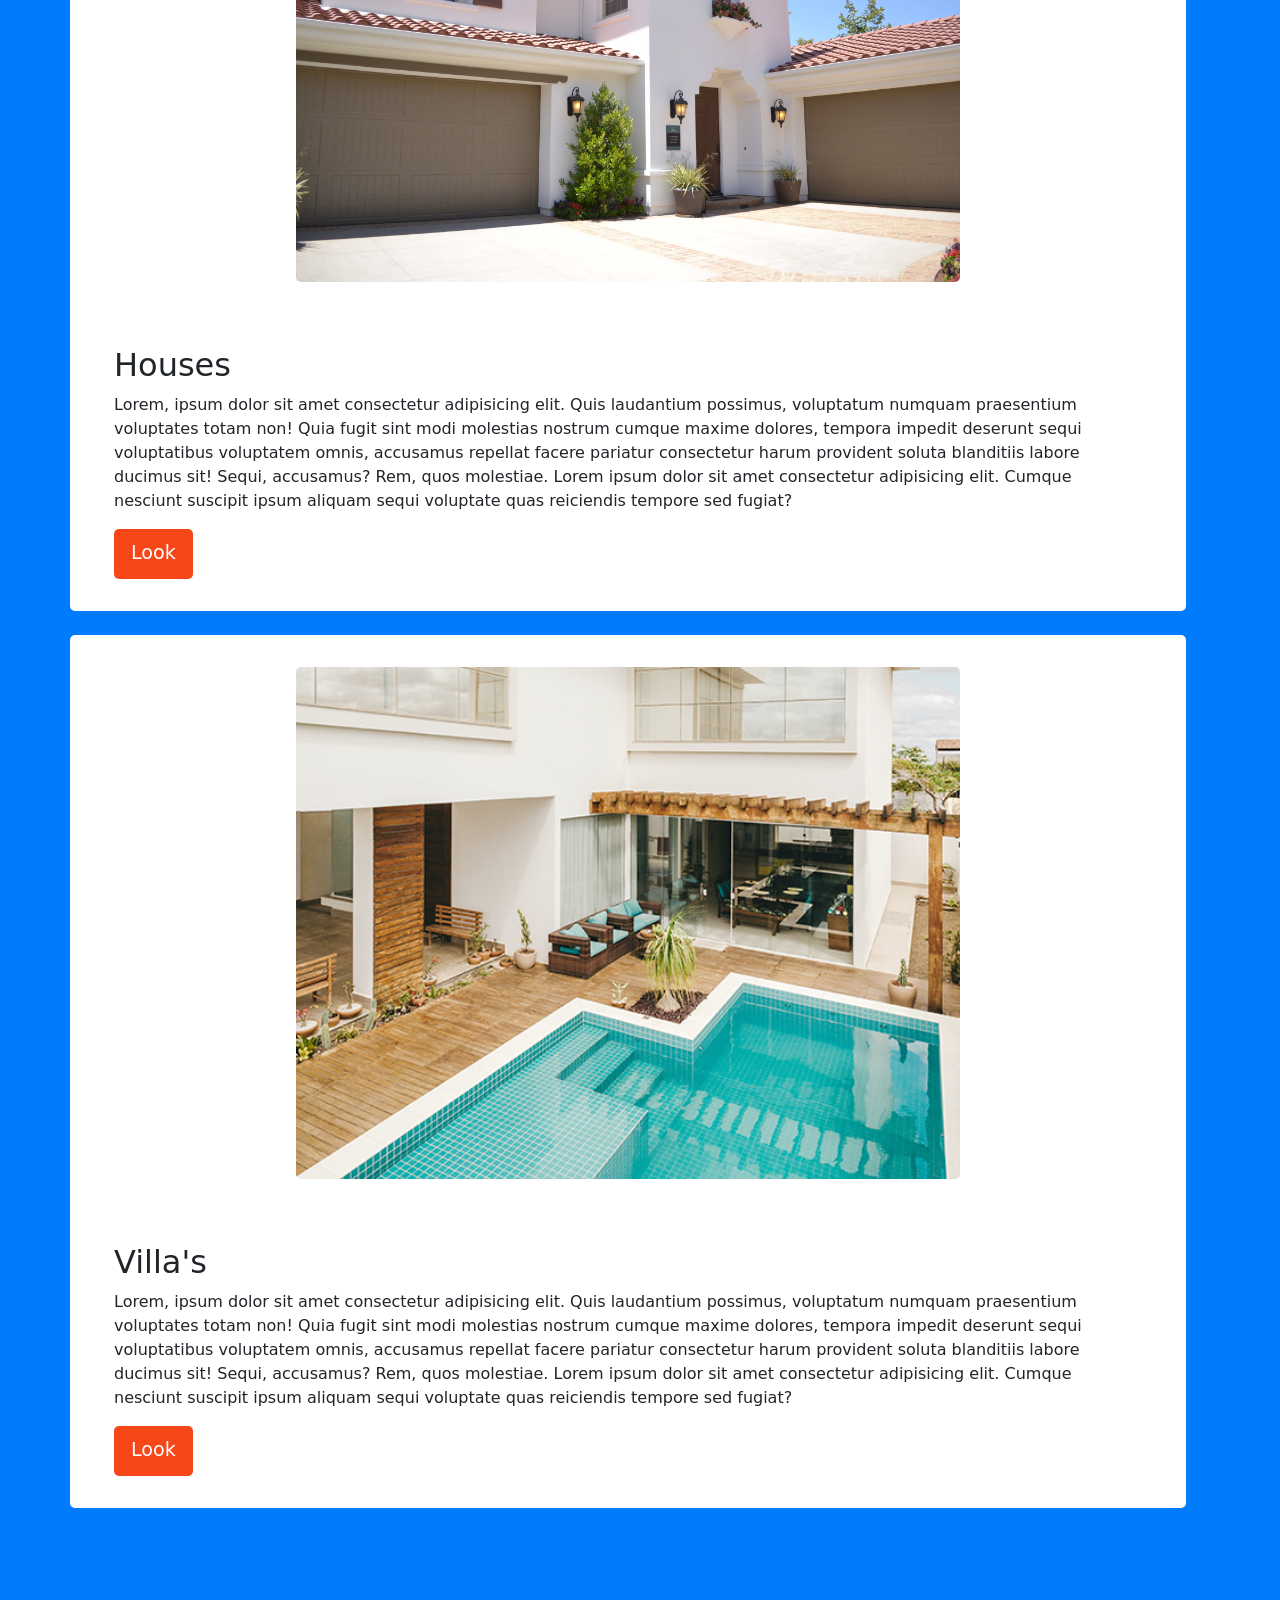
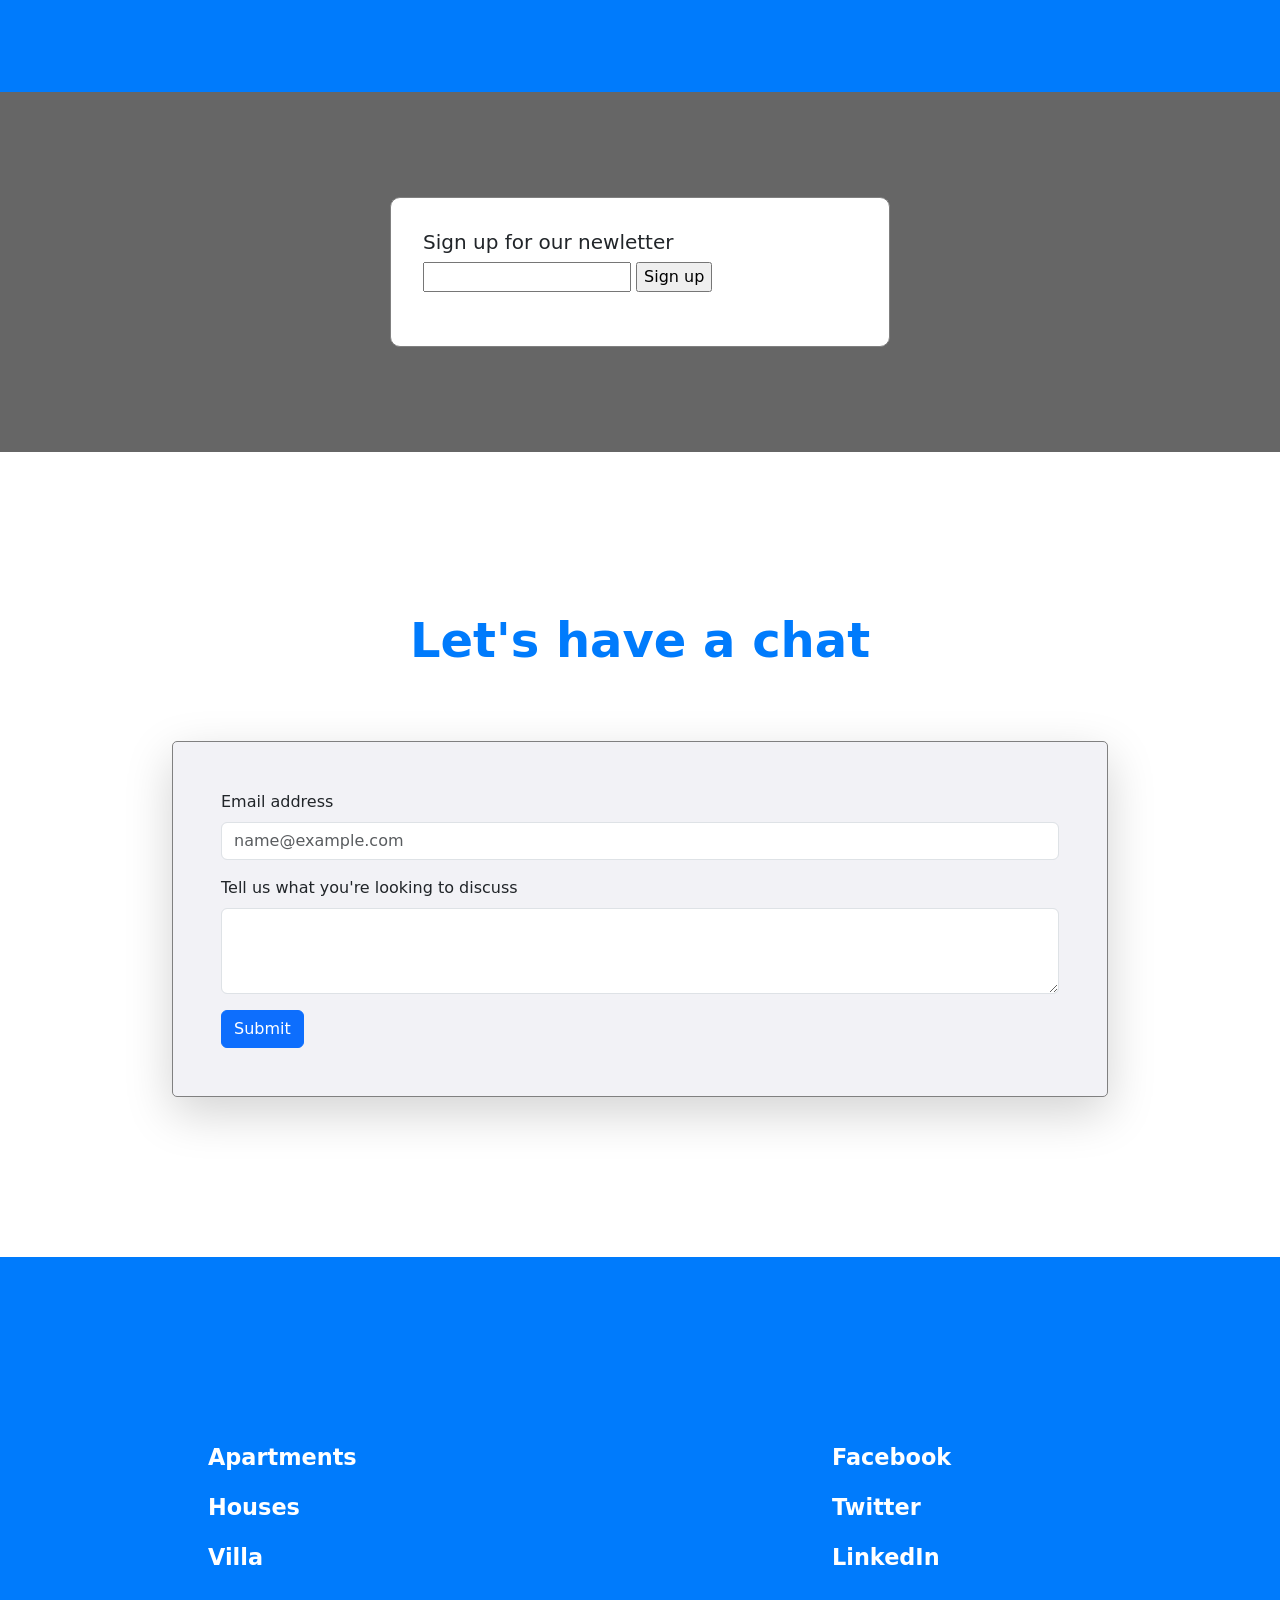
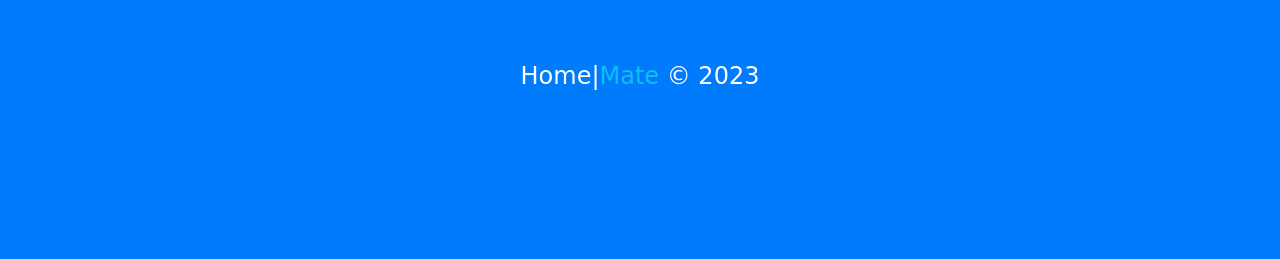
==== commit c3da1510: "cleaned up and added responsive design" ====
--- a/index.html
+++ b/index.html
@@ -9,7 +9,7 @@
     </head>
     <body>
         <header class="head">
-            <nav class="container nav-test">
+            <nav class="container-xl container-fluid-sm nav-test">
                 <div class="logo">
                     <h1>Home|<span class="babyblue">Mate</span></h1>
                 </div>
@@ -31,23 +31,23 @@
         </header>
         <main>
             <div class="description-bg container-fluid">
-            <section class="description container row">
-                <div class="col description-text">
-                    <h2>Why Choose HomeMate ?</h2>
-                    <p>Lorem, ipsum dolor sit amet consectetur adipisicing elit. Quis laudantium possimus, voluptatum numquam praesentium voluptates totam non! Quia fugit sint modi molestias nostrum cumque maxime dolores, tempora impedit deserunt sequi voluptatibus voluptatem omnis, accusamus repellat facere pariatur consectetur harum provident soluta blanditiis labore ducimus sit! Sequi, accusamus? Rem, quos molestiae. Lorem ipsum dolor sit amet consectetur adipisicing elit. Cumque nesciunt suscipit ipsum aliquam sequi voluptate quas reiciendis tempore sed fugiat?</p>
+            <section class="description container row justify-content-center">
+                <div class="col-xl-6 order-xl-1 col-sm-12 order-sm-2  description-text">
+                    <h2 class="description-heading">Why Choose HomeMate ?</h2>
+                    <p class="description-p">Lorem, ipsum dolor sit amet consectetur adipisicing elit. Quis laudantium possimus, voluptatum numquam praesentium voluptates totam non! Quia fugit sint modi molestias nostrum cumque maxime dolores, tempora impedit deserunt sequi voluptatibus voluptatem omnis, accusamus repellat facere pariatur consectetur harum provident soluta blanditiis labore ducimus sit! Sequi, accusamus? Rem, quos molestiae. Lorem ipsum dolor sit amet consectetur adipisicing elit. Cumque nesciunt suscipit ipsum aliquam sequi voluptate quas reiciendis tempore sed fugiat?</p>
                 </div>
-                <div class="col description-img">
+                <div class="col-xl-6 order-xl-2 col-sm-8 order-sm-1 py-sm-5 description-img">
                     <img src="hand.jpg" alt="">
                 </div>
             </section>
             </div>
             <div class="cards-bg container-fluid">
                 <h2>How Can We Help?</h2>
-                <section class="cards container row gx-3">
-                    <div class="col card-div">
+                <section class="cards container row gx-3 gy-5 justify-content-center">
+                    <div class="col col-sm-12 card-div">
                         <div class="card c-1 shadow-lg">
                             <div class="card-header">
-                                <img src="/house-solid.svg" class="card-img-top img-fluid" alt="...">
+                                <img src="house-solid.svg" class="card-img-top img-fluid" alt="...">
                             </div>
                             <div class="card-body">
                                 <h3>BUY</h2>
@@ -56,10 +56,10 @@
                         </div>
                     </div>
 
-                    <div class="col card-div">
+                    <div class="col col-sm-12 card-div">
                         <div class="card c-2 shadow-lg">
                             <div class="card-header">
-                                <img src="/handshake-solid.svg" class="card-img-top img-fluid" alt="...">
+                                <img src="handshake-solid.svg" class="card-img-top img-fluid" alt="...">
                             </div>
                             <div class="card-body">
                                 <h3>RENT</h2>
@@ -68,10 +68,10 @@
                         </div>
                     </div>
 
-                    <div class="col card-div">
-                        <div class="card c-3 shadow-lg">
+                    <div class="col col-sm-12 card-div">
+                        <div class="card c-3  shadow-lg">
                             <div class="card-header">
-                                <img src="/sack-dollar-solid.svg" class="card-img-top img-fluid" alt="...">
+                                <img src="sack-dollar-solid.svg" class="card-img-top img-fluid" alt="...">
                             </div>
                             <div class="card-body">
                                 <h3>SELL</h2>
@@ -85,22 +85,22 @@
 
                 <div class="buildings-bg container-fluid">
                     <section>
-                    <div class="buildings container row">
-                        <div class="col building-text b-1-t">
+                    <div class="buildings container row justify-content-center">
+                        <div class="col col-sm-12 order-sm-2 building-text b-1-t">
                             <h2>Apartments</h2>
                             <p>Lorem, ipsum dolor sit amet consectetur adipisicing elit. Quis laudantium possimus, voluptatum numquam praesentium voluptates totam non! Quia fugit sint modi molestias nostrum cumque maxime dolores, tempora impedit deserunt sequi voluptatibus voluptatem omnis, accusamus repellat facere pariatur consectetur harum provident soluta blanditiis labore ducimus sit! Sequi, accusamus? Rem, quos molestiae. Lorem ipsum dolor sit amet consectetur adipisicing elit. Cumque nesciunt suscipit ipsum aliquam sequi voluptate quas reiciendis tempore sed fugiat?</p>
                             <button class="btn cta-button" type="button">Look</button>
                         </div>
-                        <div class="col building-img b-1-i">
+                        <div class="col col-sm-8 order-sm-1 building-img b-1-i">
                             <img src="apartment.jpg" alt="">
                         </div>
                     </div>
 
-                    <div class="buildings container row">
-                        <div class="col building-img">
+                    <div class="buildings container row justify-content-center">
+                        <div class="col col-sm-8 order-sm-1 building-img">
                             <img src="house.jpg" alt="">
                         </div>
-                        <div class="col building-text">
+                        <div class="col col-sm-12 order-sm-2 building-text">
                             <h2>Houses</h2>
                             <p>Lorem, ipsum dolor sit amet consectetur adipisicing elit. Quis laudantium possimus, voluptatum numquam praesentium voluptates totam non! Quia fugit sint modi molestias nostrum cumque maxime dolores, tempora impedit deserunt sequi voluptatibus voluptatem omnis, accusamus repellat facere pariatur consectetur harum provident soluta blanditiis labore ducimus sit! Sequi, accusamus? Rem, quos molestiae. Lorem ipsum dolor sit amet consectetur adipisicing elit. Cumque nesciunt suscipit ipsum aliquam sequi voluptate quas reiciendis tempore sed fugiat?</p>
                             <button class="btn cta-button" type="button">Look</button>
@@ -108,13 +108,13 @@
                         
                     </div>
 
-                    <div class="buildings container row">
-                        <div class="col building-text b-3-t">
+                    <div class="buildings container row justify-content-center">
+                        <div class="col col-sm-12 order-sm-2 building-text b-3-t">
                             <h2>Villa's</h2>
                             <p>Lorem, ipsum dolor sit amet consectetur adipisicing elit. Quis laudantium possimus, voluptatum numquam praesentium voluptates totam non! Quia fugit sint modi molestias nostrum cumque maxime dolores, tempora impedit deserunt sequi voluptatibus voluptatem omnis, accusamus repellat facere pariatur consectetur harum provident soluta blanditiis labore ducimus sit! Sequi, accusamus? Rem, quos molestiae. Lorem ipsum dolor sit amet consectetur adipisicing elit. Cumque nesciunt suscipit ipsum aliquam sequi voluptate quas reiciendis tempore sed fugiat?</p>
                             <button class="btn cta-button" type="button">Look</button>
                         </div>
-                        <div class="col building-img b-3-i">
+                        <div class="col col-sm-8 order-sm-1 building-img b-3-i">
                             <img src="re-villa.jpg" alt="">
                         </div>
                     </div>
@@ -147,8 +147,8 @@
                 </div>
         </main>
         <footer class="footer-bg container-fluid">
-            <div class="footer container row">
-                <div class="col footer-list">
+            <div class="footer container row gy-sm-5">
+                <div class="col col-sm-8 footer-list">
                     <ul>
                         <li>Apartments</li>
                         <li>Houses</li>
@@ -162,7 +162,7 @@
                     <li>LinkedIn</li>
                     </ul>
             </div>
-            <div class="col footer-copy" >
+            <div class="col col-sm-12 footer-copy" >
                 <h4>Home|<span class="babyblue">Mate</span> © 2023</h4>
             </div>
         </footer>
@@ -170,4 +170,4 @@
         <script src="https://cdn.jsdelivr.net/npm/bootstrap@5.0.2/dist/js/bootstrap.bundle.min.js" integrity="sha384-MrcW6ZMFYlzcLA8Nl+NtUVF0sA7MsXsP1UyJoMp4YLEuNSfAP+JcXn/tWtIaxVXM" crossorigin="anonymous"></script>
         <script src="main.js"></script>
     </body>
-</html>+</html>
--- a/css/style.css
+++ b/css/style.css
@@ -42,7 +42,6 @@
     transform: translate(-50%,0);
     margin: auto;
     z-index: 10;
-
 }
 
 .nav-bg
@@ -73,6 +72,7 @@
 {
     padding: 1rem;
     font-size: 1.4rem;
+    cursor: pointer;
 }
 
 .hero
@@ -115,6 +115,13 @@
     background-color: var(--cta);
     color: var(--white);
     border-radius: 5px;
+    font-weight: bold;
+}
+
+.cta-button-li:hover
+{
+    background-color: var(--cta2);
+    color: black;
 }
 
 .description
@@ -142,6 +149,17 @@
 .description-img img
 {
     border-radius: 5px;
+}
+
+.description-heading
+{
+    font-size: 3rem;
+    padding-bottom: 2rem;
+}
+
+.description-p
+{
+    font-size: 1.2rem;
 }
 
 .cards-bg
@@ -257,7 +275,7 @@
 {
     width: 100%;
     height: 40vh;
- background-image: url('/pexels-allyson-salness-8288962.jpg');
+ background-image: url('../pexels-allyson-salness-8288962.jpg');
  background-color: rgba(0,0,0,.6);
  background-blend-mode: multiply;
  background-size: cover;
@@ -325,7 +343,8 @@
 
 .footer-list ul li
 {
-    font-size: 1.2rem;
+    font-size: 1.4rem;
+    font-weight: bold;
     padding: 0.5rem;
 
 }
@@ -336,3 +355,48 @@
     justify-content: center;
     align-items: center;
 }
+
+
+@media only screen and (max-width: 1439px)
+{
+
+    h1
+    {
+        font-size: 1.5rem;
+    }
+
+    nav ul li
+    {
+        padding-block: 1rem;
+        padding-inline: 1.5rem;
+        font-size: 1.4rem;
+        cursor: pointer;
+    }
+
+    header
+    {
+        background-position: top left;
+    }
+
+
+    .hero-main
+    {
+        font-size: 6rem;
+    }
+
+    .hero-sub
+    {
+        font-size: 1.5rem;
+    }
+
+    .c-2
+    {
+        position: relative;
+        bottom: 0;
+    }
+
+    .card
+    {
+        max-width: 500px;
+    }
+}
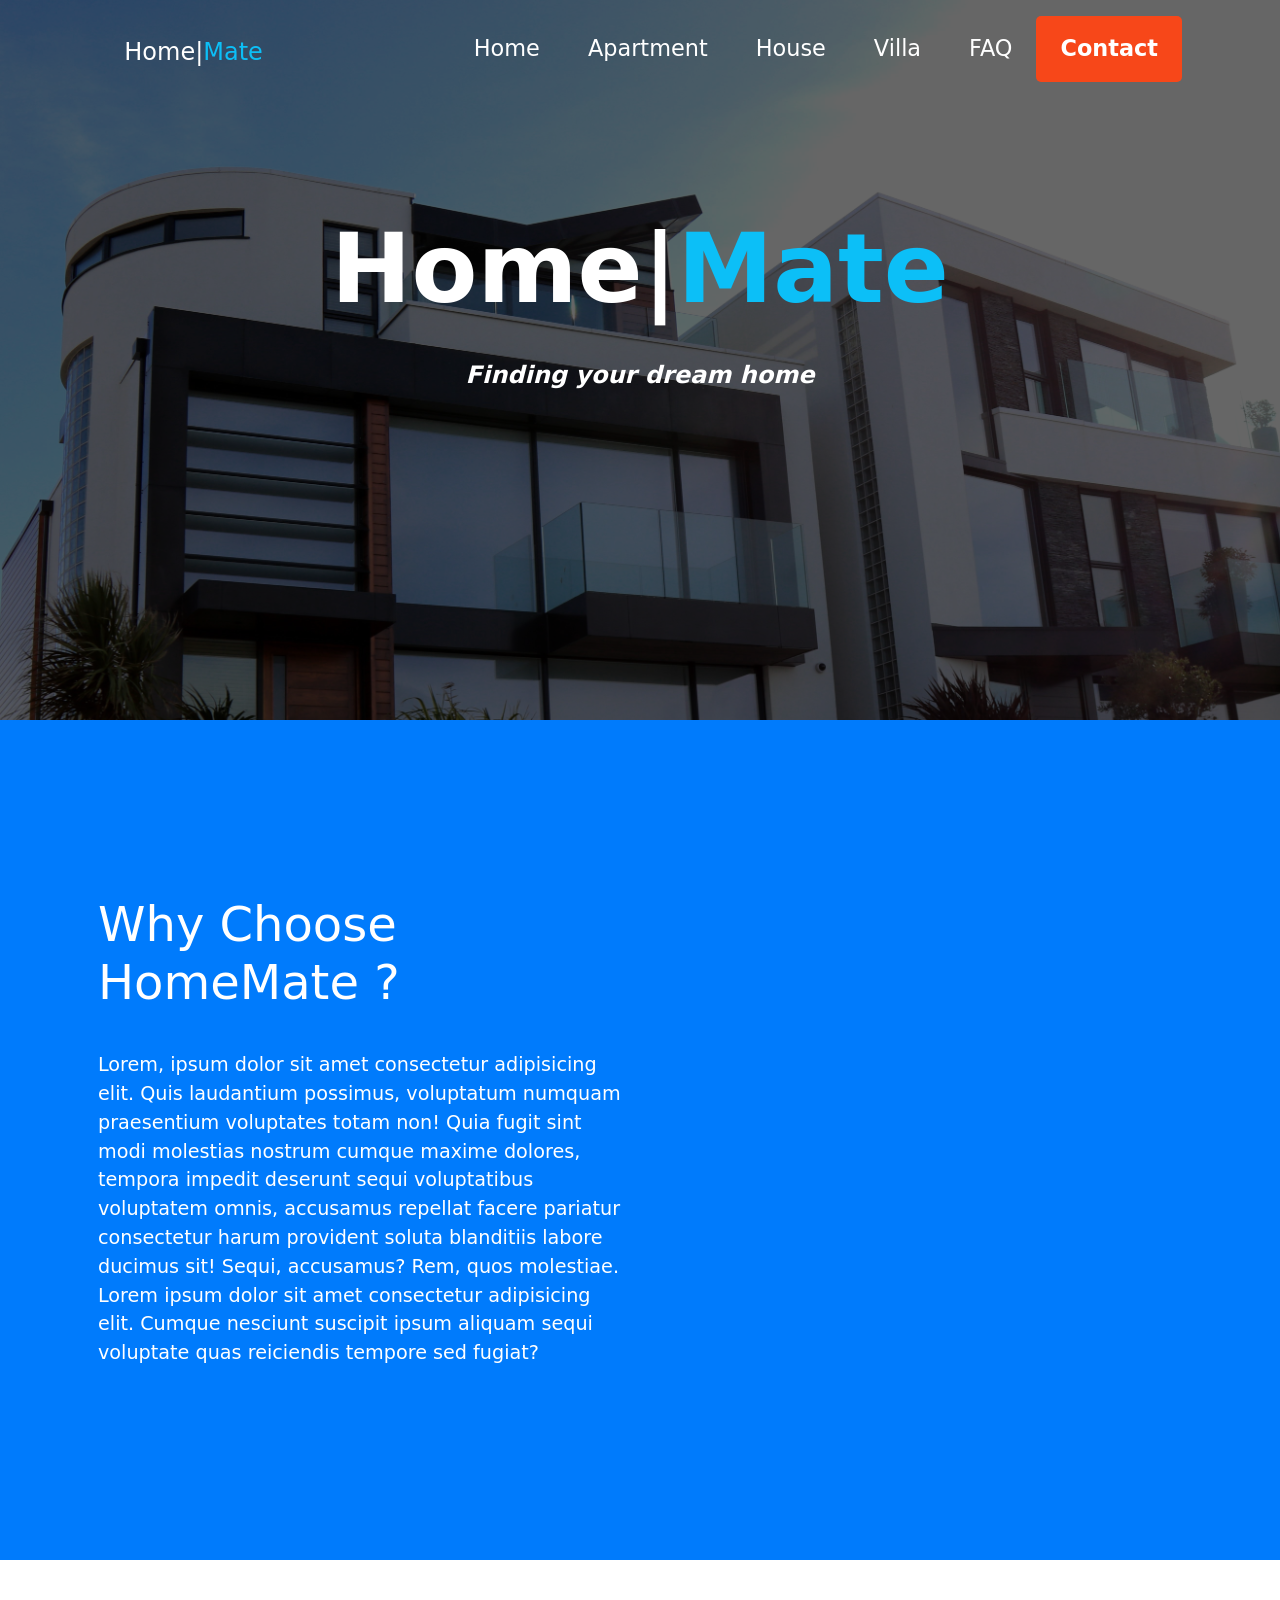
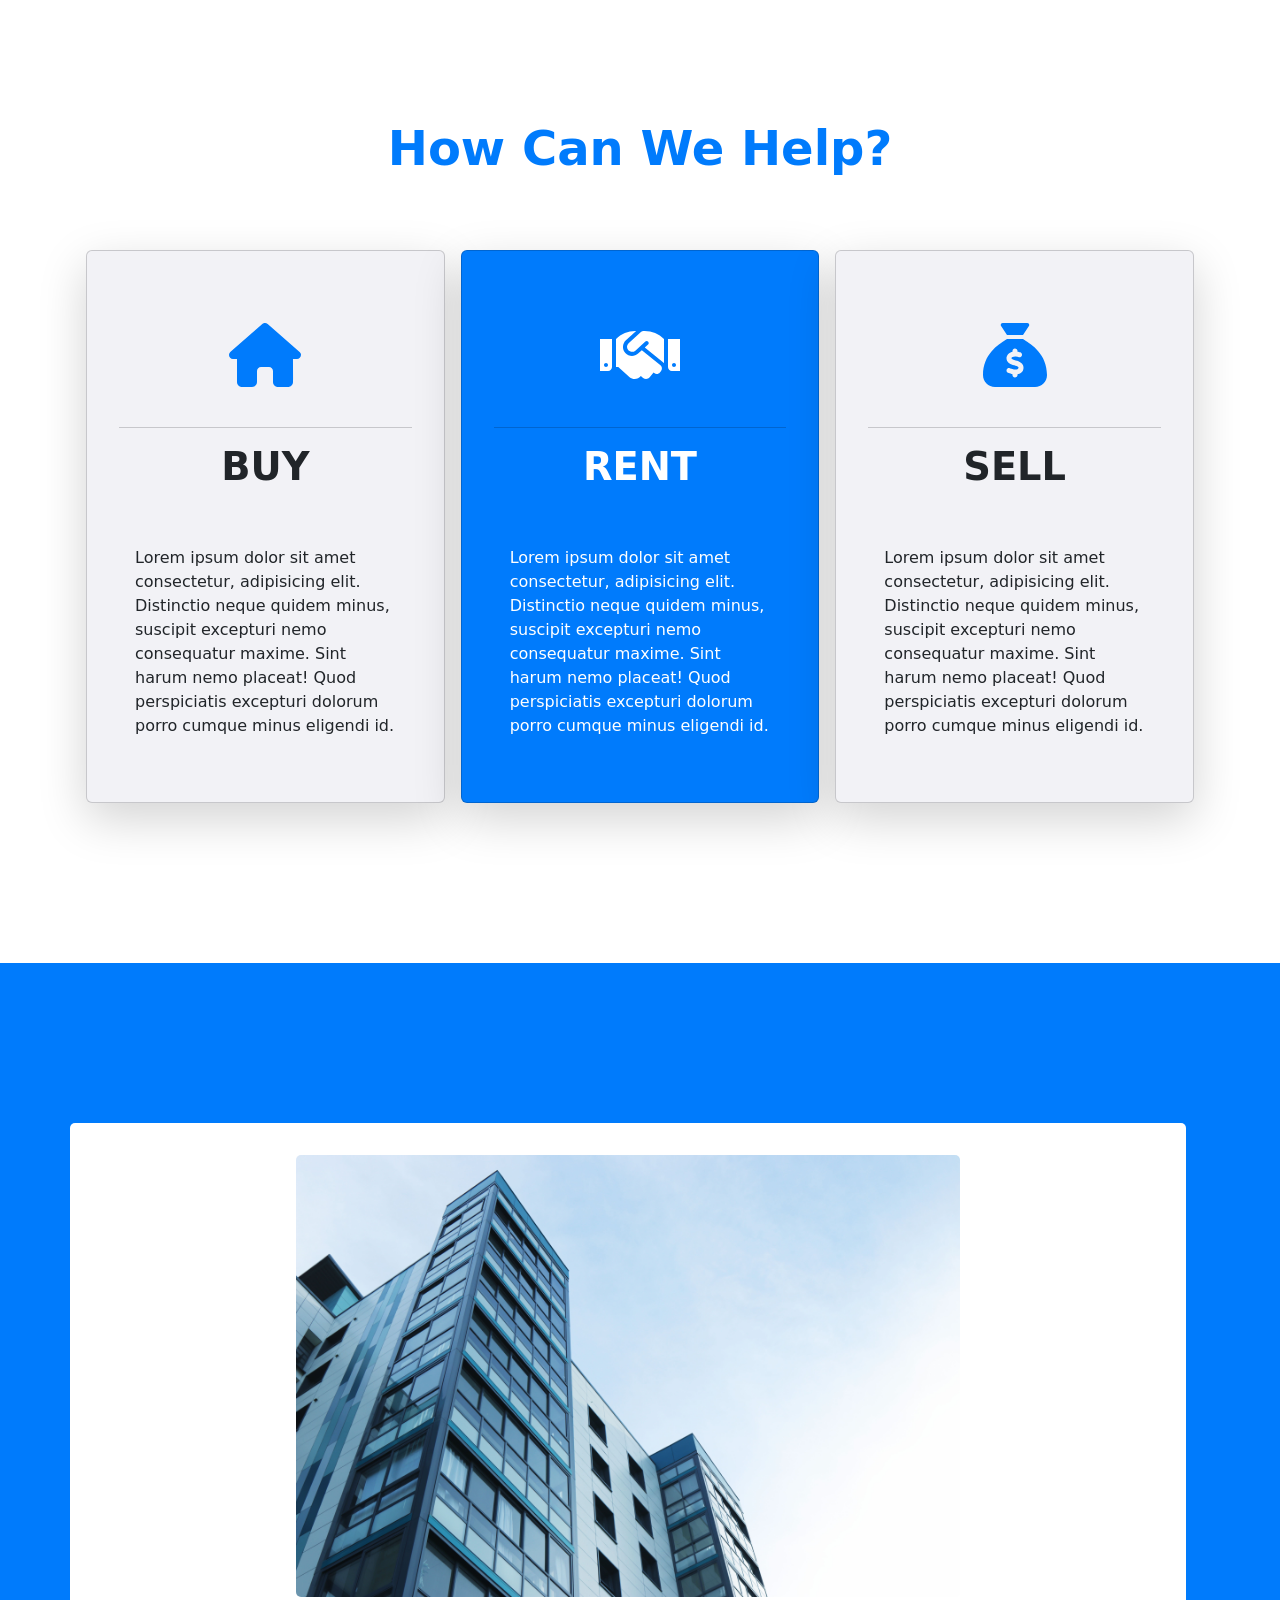
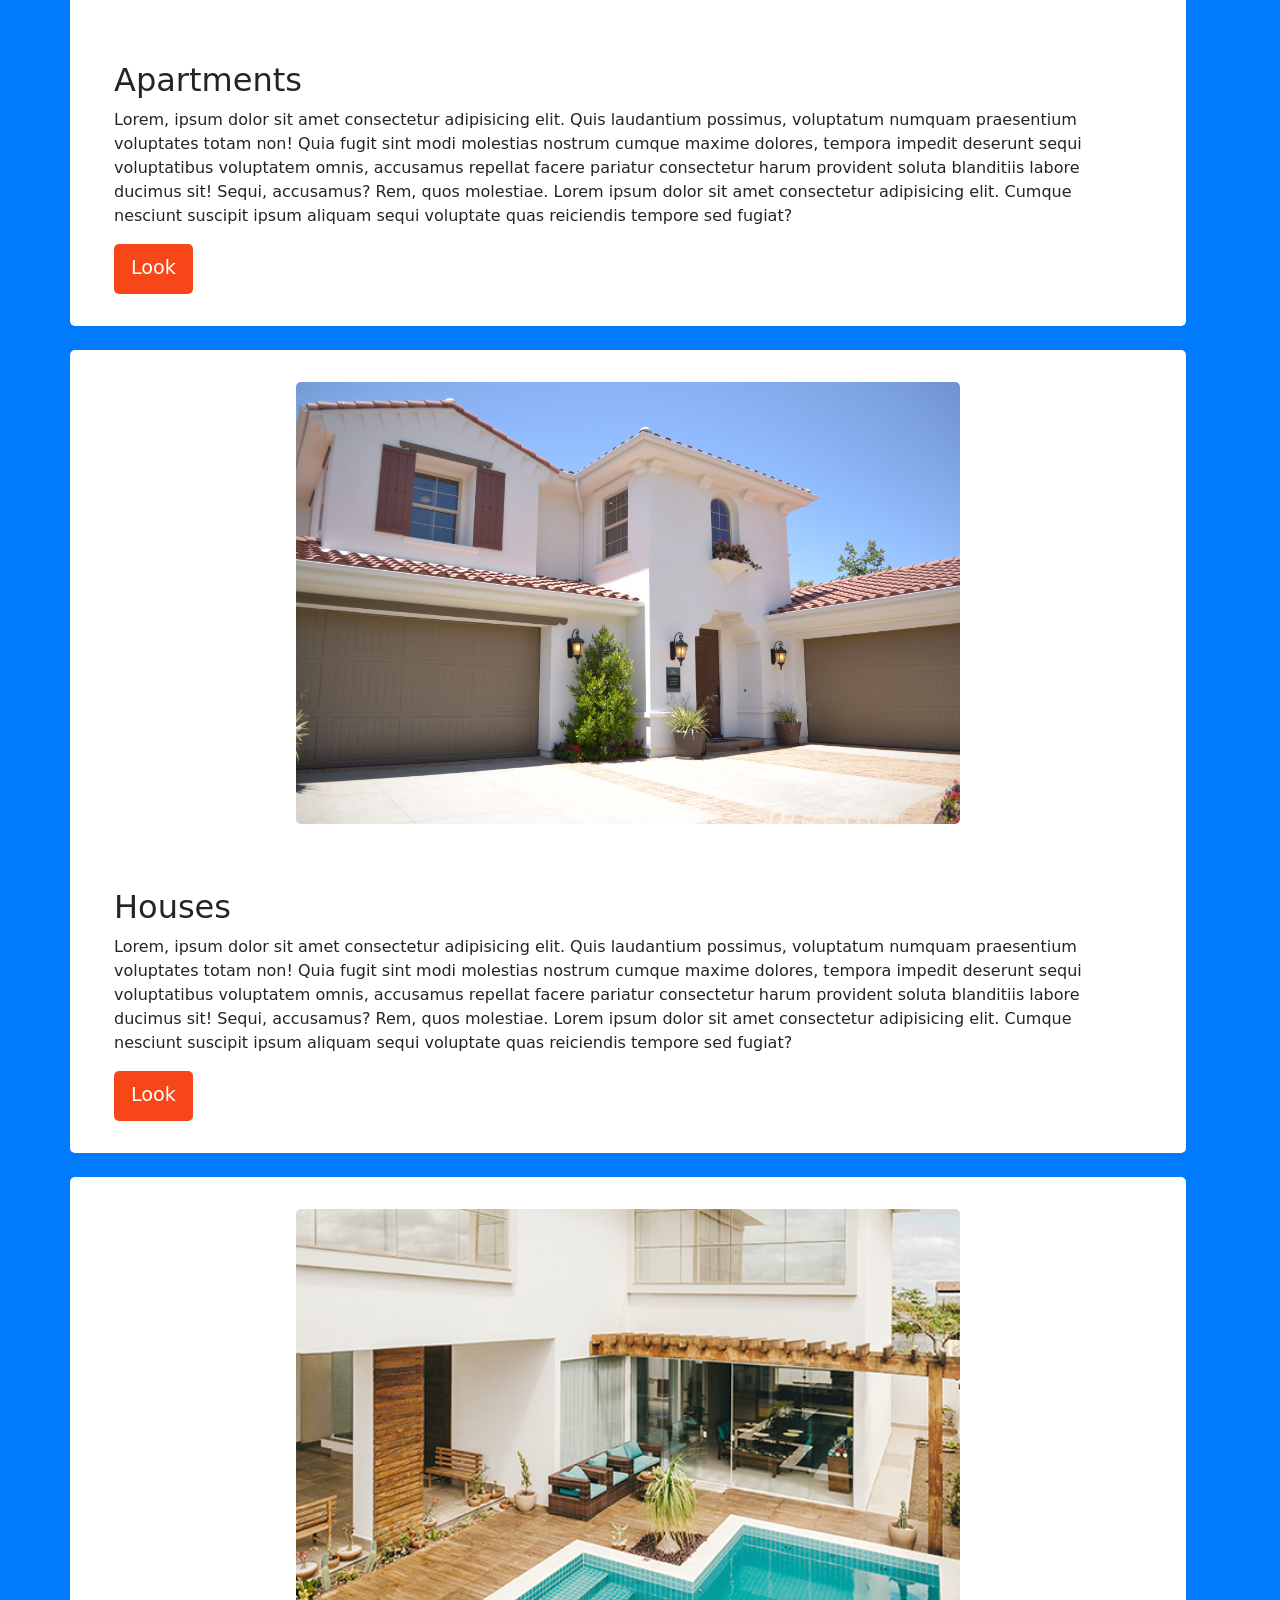
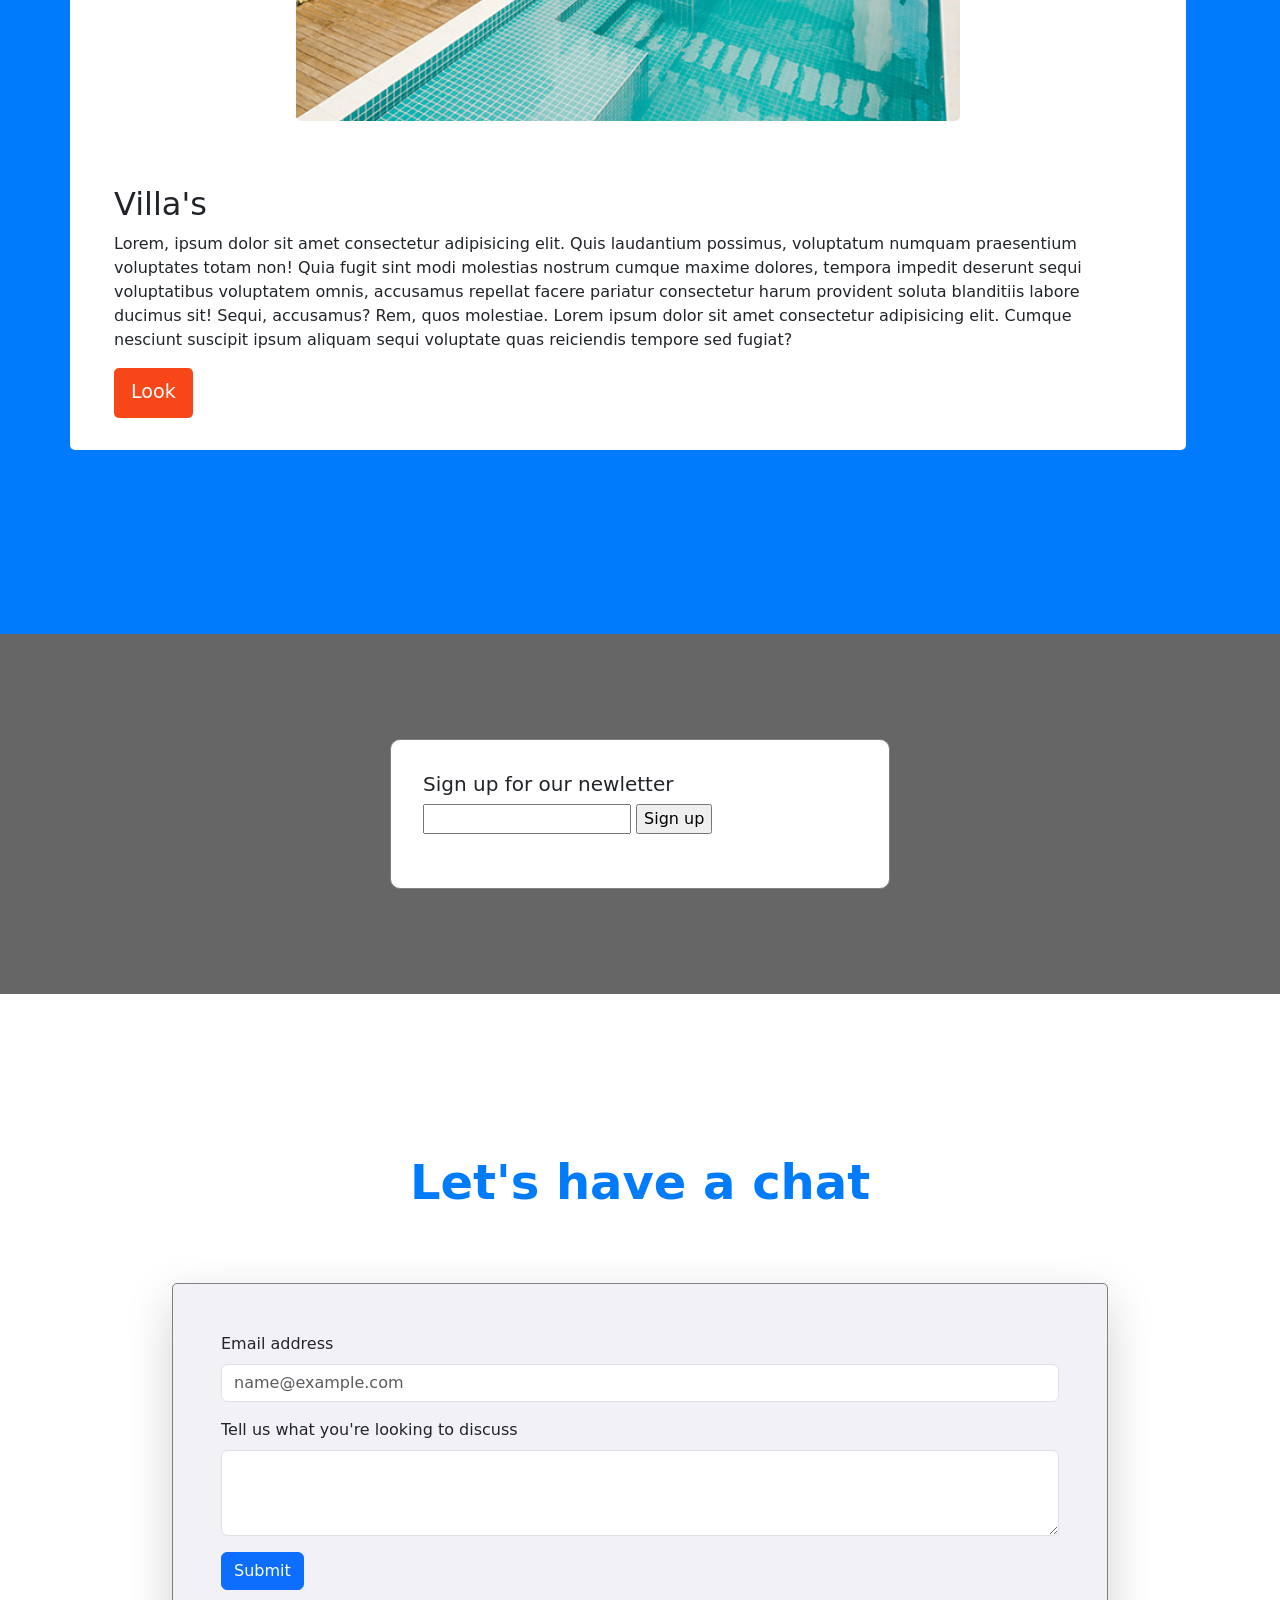
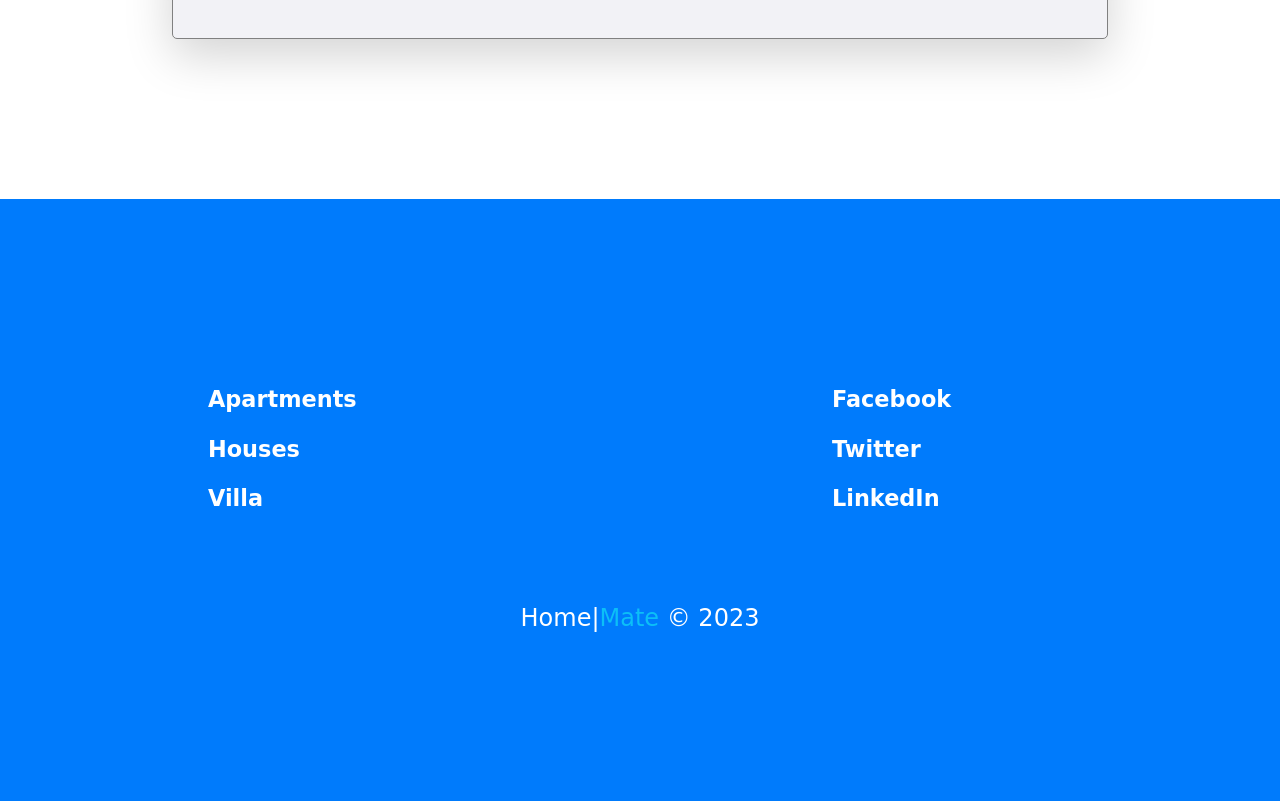
==== commit e92b50ff: "bug fixed" ====
--- a/index.html
+++ b/index.html
@@ -44,7 +44,7 @@
             <div class="cards-bg container-fluid">
                 <h2>How Can We Help?</h2>
                 <section class="cards container row gx-3 gy-5 justify-content-center">
-                    <div class="col col-sm-12 card-div">
+                    <div class="col-xl-4 col-sm-12 card-div">
                         <div class="card c-1 shadow-lg">
                             <div class="card-header">
                                 <img src="house-solid.svg" class="card-img-top img-fluid" alt="...">
@@ -56,7 +56,7 @@
                         </div>
                     </div>
 
-                    <div class="col col-sm-12 card-div">
+                    <div class="col-xl-4 col-sm-12 card-div">
                         <div class="card c-2 shadow-lg">
                             <div class="card-header">
                                 <img src="handshake-solid.svg" class="card-img-top img-fluid" alt="...">
@@ -68,7 +68,7 @@
                         </div>
                     </div>
 
-                    <div class="col col-sm-12 card-div">
+                    <div class="col-xl-4 col-sm-12 card-div">
                         <div class="card c-3  shadow-lg">
                             <div class="card-header">
                                 <img src="sack-dollar-solid.svg" class="card-img-top img-fluid" alt="...">
